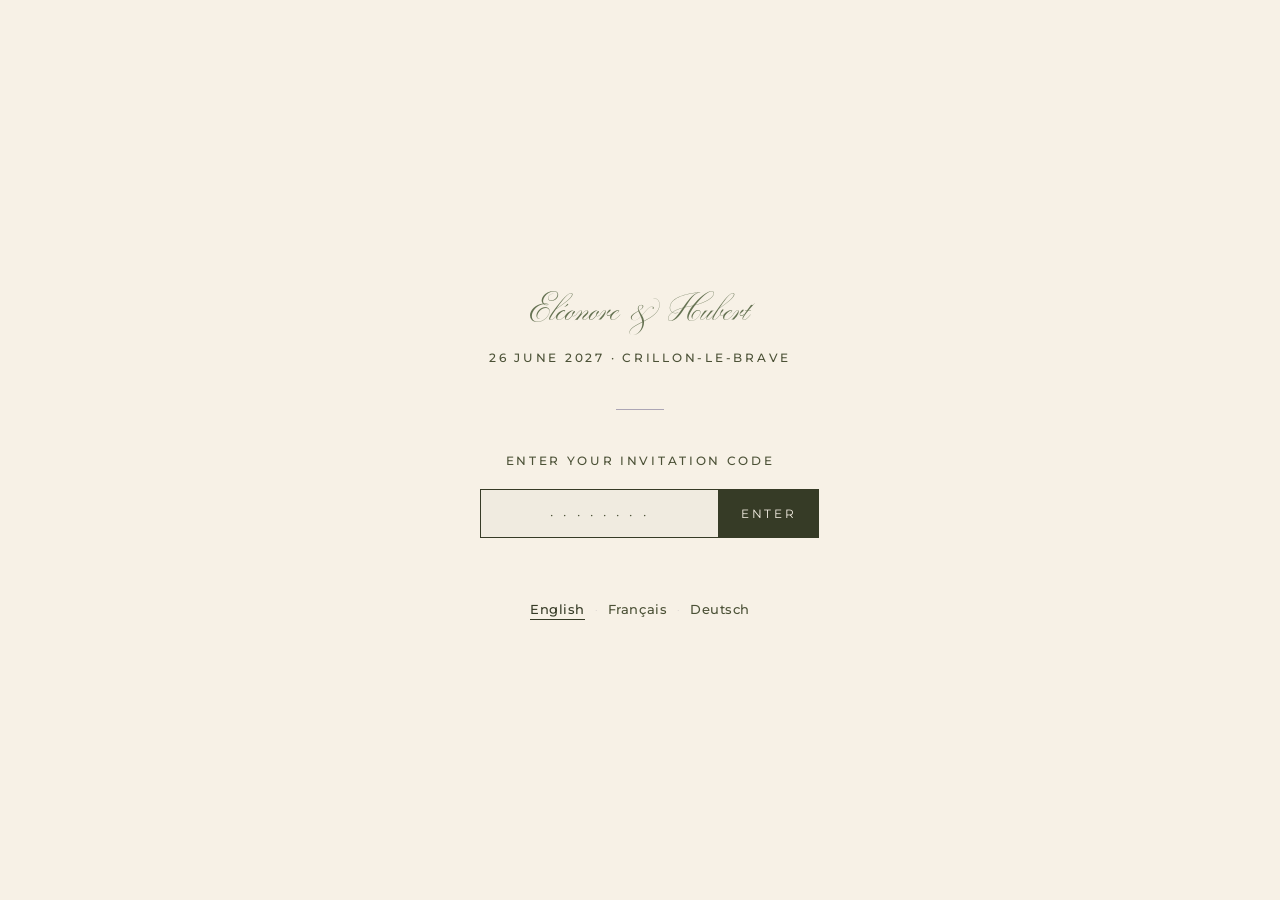
==== index.html @ 5904257f "Add Le Mas Saint-Gens and Maison La Divine to Accommodation Both are group gîtes, filed and filtered" ====
<!DOCTYPE html>
<html lang="en">
<head>
  <meta charset="UTF-8">
  <meta name="viewport" content="width=device-width, initial-scale=1.0">
  <title>Eléonore & Hubert — 26 June 2027</title>
  <meta name="robots" content="noindex, nofollow">
  <link rel="preload" href="fonts/ParfumerieScriptOldStyle_new.41455b9c652.878ed817-62ff-40fe-8103-2536046.woff2" as="font" type="font/woff2" crossorigin>
  <link rel="preconnect" href="https://fonts.googleapis.com">
  <link rel="preconnect" href="https://fonts.gstatic.com" crossorigin>
  <link href="https://fonts.googleapis.com/css2?family=Cormorant+Garamond:ital,wght@0,300;0,400;0,600;1,300;1,400;1,600&family=Montserrat:wght@300;400&display=swap" rel="stylesheet">
  <link rel="stylesheet" href="style.css">
</head>
<body>

<!-- PASSWORD GATE -->
<div id="gate">
  <div class="gate-card">
    <div class="gate-monogram">Eléonore &amp; Hubert</div>
    <p class="gate-date" data-i18n="gate_date">26 June 2027 · Crillon-le-Brave</p>
    <div class="gate-divider"></div>
    <label class="gate-label" data-i18n="gate_label">Enter your invitation code</label>
    <div class="gate-input-row">
      <input type="password" id="password-input" placeholder="· · · · · · · ·" autocomplete="off">
      <button id="password-submit" data-i18n="gate_submit">Enter</button>
    </div>
    <p id="gate-error" class="gate-error" data-i18n="gate_error">Incorrect code. Please try again.</p>
    <div class="gate-lang">
      <button class="lang-btn" data-lang="en">English</button>
      <span class="lang-sep">·</span>
      <button class="lang-btn" data-lang="fr">Français</button>
      <span class="lang-sep">·</span>
      <button class="lang-btn" data-lang="de">Deutsch</button>
    </div>
  </div>
</div>

<!-- MAIN SITE -->
<div id="site">

  <!-- NAVIGATION -->
  <nav id="navbar">
    <div class="nav-inner">
      <div class="nav-logo">É &amp; H</div>
      <div class="nav-links">
        <a href="#welcome" class="nav-link" data-i18n="nav_welcome">Welcome</a>
        <a href="#programme" class="nav-link" data-i18n="nav_programme">Programme</a>
        <a href="#map" class="nav-link" data-i18n="nav_map">Map</a>
        <a href="#accommodation" class="nav-link" data-i18n="nav_accommodation">Accommodation</a>
        <a href="#activities" class="nav-link" data-i18n="nav_activities">Activities</a>
        <a href="#dresscode" class="nav-link" data-i18n="nav_dresscode">Dress Code</a>
      </div>
      <div class="nav-right">
        <div class="lang-switcher">
          <button class="lang-btn" data-lang="en">English</button>
          <span class="lang-sep">·</span>
          <button class="lang-btn" data-lang="fr">Français</button>
          <span class="lang-sep">·</span>
          <button class="lang-btn" data-lang="de">Deutsch</button>
        </div>
        <button class="lang-icon-btn" id="lang-icon-btn" aria-label="Change language" data-i18n-aria="lang_icon_label">
          <svg viewBox="0 0 24 24" fill="none" stroke="currentColor" stroke-width="1.3" stroke-linecap="round" stroke-linejoin="round">
            <circle cx="12" cy="12" r="9"/>
            <path d="M3 12h18"/>
            <path d="M12 3c2.6 2.4 4 5.6 4 9s-1.4 6.6-4 9c-2.6-2.4-4-5.6-4-9s1.4-6.6 4-9z"/>
          </svg>
        </button>
        <button class="nav-hamburger" id="hamburger" aria-label="Menu">
          <span></span><span></span><span></span>
        </button>
      </div>
    </div>
    <div class="nav-mobile" id="mobile-menu">
      <a href="#welcome" class="nav-link" data-i18n="nav_welcome">Welcome</a>
      <a href="#programme" class="nav-link" data-i18n="nav_programme">Programme</a>
      <a href="#map" class="nav-link" data-i18n="nav_map">Map</a>
      <a href="#accommodation" class="nav-link" data-i18n="nav_accommodation">Accommodation</a>
      <a href="#activities" class="nav-link" data-i18n="nav_activities">Activities</a>
      <a href="#dresscode" class="nav-link" data-i18n="nav_dresscode">Dress Code</a>
      <div class="mobile-lang">
        <button class="lang-btn" data-lang="en">English</button>
        <span class="lang-sep">·</span>
        <button class="lang-btn" data-lang="fr">Français</button>
        <span class="lang-sep">·</span>
        <button class="lang-btn" data-lang="de">Deutsch</button>
      </div>
    </div>
  </nav>

  <!-- WELCOME -->
  <section id="welcome" class="section-welcome">
    <!-- The hero owns the first viewport on its own; the playlist card sits
         below it rather than inside the centred block, which would drag the
         portrait upward as the card grows. -->
    <div class="welcome-hero">
    <div class="welcome-inner">
      <div class="welcome-portrait">
        <img src="images/hero-centerpiece.jpg" alt="Eléonore and Hubert at sunset">
      </div>
      <h1 class="welcome-names">Eléonore &amp; Hubert</h1>
      <div class="welcome-rule"></div>
      <p class="welcome-subtitle">
        <span data-i18n="welcome_subtitle">look forward to celebrating their wedding with you on</span><br>
        <em data-i18n="welcome_date">June 26th, 2027</em>
      </p>
      <p class="welcome-location">
        <span class="loc-dash">—</span>
        <span data-i18n="welcome_location">Crillon-le-Brave, Provence</span>
        <span class="loc-dash">—</span>
      </p>
      <div class="welcome-buttons">
        <button class="btn btn-primary" id="rsvp-btn" data-i18n="btn_rsvp">Receive my invitation</button>
        <button class="btn btn-secondary" id="save-the-date-btn" data-i18n="btn_save">Save the Date</button>
      </div>
      <div id="recognition-banner" class="recognition-banner" style="display:none;">
        <p class="recognition-text" id="recognition-text"></p>
        <div class="recognition-actions">
          <button type="button" id="recognition-action" class="recognition-action"></button>
          <span class="recognition-sep">·</span>
          <button type="button" id="recognition-not-you" class="recognition-clear" data-i18n="recognition_not_you">Not you?</button>
        </div>
      </div>
    </div>
    </div>

    <!-- Playlist suggestions — below the fold, still part of Bienvenue -->
    <div class="songs-card">
      <span class="songs-note-icon" aria-hidden="true">♪</span>
      <h2 class="songs-title" data-i18n="songs_title">Songs to which you'll be dancing all night long!</h2>
      <p class="songs-note" data-i18n="songs_note">One track at a time — we are building the playlist as they come in.</p>
      <form class="songs-form" id="songs-form" autocomplete="off">
        <input type="text" id="songs-input" class="songs-input" maxlength="160"
               data-i18n-placeholder="songs_placeholder" placeholder="Artist — Song title"
               data-i18n-aria="songs_title" aria-label="Songs to which you'll be dancing all night long!">
        <button type="submit" class="songs-submit" id="songs-submit" data-i18n="songs_add">Add</button>
      </form>
      <p class="songs-status" id="songs-status" role="status" aria-live="polite"></p>
      <button type="button" class="songs-view" id="songs-view-btn" data-i18n="songs_view">See the playlist so far</button>
    </div>
  </section>

  <!-- PLAYLIST POPUP -->
  <div class="modal-overlay songs-overlay" id="songs-overlay" aria-hidden="true" role="dialog" aria-modal="true" aria-labelledby="songs-modal-title">
    <div class="modal-card songs-modal">
      <button type="button" class="modal-close" id="songs-close" data-i18n-aria="songs_close" aria-label="Close">&times;</button>
      <h3 class="songs-modal-title" id="songs-modal-title" data-i18n="songs_modal_title">The playlist so far</h3>
      <p class="songs-modal-count" id="songs-modal-count"></p>
      <ul class="songs-list" id="songs-list"></ul>
    </div>
  </div>

  <!-- PROGRAMME -->
  <section id="programme" class="section-content">
    <div class="content-inner">
      <div class="section-header">
        <h2 class="section-title" data-i18n="prog_title">Programme</h2>
        <div class="section-rule"></div>
      </div>

      <div class="programme-day">
        <div class="prog-day-label" data-i18n="prog_friday">Friday, 25 June</div>
        <div class="prog-events">
          <div class="prog-event">
            <div class="prog-time-wrap"><span class="prog-time">19:00 – 22:00</span></div>
            <div class="prog-timeline"><span class="prog-dot"></span></div>
            <div class="prog-details">
              <div class="prog-name" data-i18n="prog_fri_name">Cocktail Evening</div>
              <div class="prog-location">
                <svg class="prog-pin-icon" viewBox="0 0 24 24" fill="none" stroke="currentColor" stroke-width="1.5" stroke-linecap="round" stroke-linejoin="round" aria-hidden="true"><path d="M12 21s-7-6.5-7-11.5A7 7 0 0 1 19 9.5C19 14.5 12 21 12 21Z"/><circle cx="12" cy="9.5" r="2.3"/></svg>
                <span data-i18n="prog_fri_location">Château Pesquié</span>
              </div>
            </div>
          </div>
        </div>
      </div>

      <div class="prog-separator"></div>

      <div class="programme-day">
        <div class="prog-day-label" data-i18n="prog_saturday">Saturday, 26 June</div>
        <div class="prog-events">
          <div class="prog-event">
            <div class="prog-time-wrap"><span class="prog-time">16:30 – 18:00</span></div>
            <div class="prog-timeline"><span class="prog-dot"></span></div>
            <div class="prog-details">
              <div class="prog-name" data-i18n="prog_ceremony_name">Religious Ceremony</div>
              <div class="prog-location">
                <svg class="prog-pin-icon" viewBox="0 0 24 24" fill="none" stroke="currentColor" stroke-width="1.5" stroke-linecap="round" stroke-linejoin="round" aria-hidden="true"><path d="M12 21s-7-6.5-7-11.5A7 7 0 0 1 19 9.5C19 14.5 12 21 12 21Z"/><circle cx="12" cy="9.5" r="2.3"/></svg>
                <span data-i18n="prog_ceremony_location">TBD</span>
              </div>
            </div>
          </div>
          <div class="prog-event">
            <div class="prog-time-wrap"><span class="prog-time" data-i18n="prog_reception_time">From 19:00</span></div>
            <div class="prog-timeline"><span class="prog-dot"></span></div>
            <div class="prog-details">
              <div class="prog-name" data-i18n="prog_reception_name">Reception</div>
              <div class="prog-location">
                <svg class="prog-pin-icon" viewBox="0 0 24 24" fill="none" stroke="currentColor" stroke-width="1.5" stroke-linecap="round" stroke-linejoin="round" aria-hidden="true"><path d="M12 21s-7-6.5-7-11.5A7 7 0 0 1 19 9.5C19 14.5 12 21 12 21Z"/><circle cx="12" cy="9.5" r="2.3"/></svg>
                <span data-i18n="prog_reception_location">Domaine des Pins</span>
              </div>
            </div>
          </div>
        </div>
      </div>
    </div>
  </section>

  <!-- MAP -->
  <section id="map" class="section-content section-alt">
    <div class="content-inner content-narrow">
      <div class="section-header">
        <h2 class="section-title" data-i18n="map_title">Getting There</h2>
        <div class="section-rule"></div>
      </div>

      <div class="venue-block">
        <div class="venue-name">Domaine des Pins</div>
        <div class="venue-address">
          1100 Chemin de Mormoiron par les Mourands<br>
          84410 Crillon-le-Brave<br>
          Provence, France
        </div>
        <a href="https://maps.google.com/?q=Domaine+des+Pins,+1100+Chemin+de+Mormoiron+par+les+Mourands,+84410+Crillon-le-Brave,+France" target="_blank" rel="noopener noreferrer" class="btn btn-outline btn-sm" data-i18n="map_gmaps">Open in Google Maps</a>
      </div>

      <h3 class="travel-subheading" data-i18n="map_abroad_title">Flying In From Abroad</h3>
      <div class="travel-options-grid">
        <div class="travel-option-card">
          <div class="travel-option-icon" aria-hidden="true">
            <svg viewBox="0 0 24 24" fill="none" stroke="currentColor" stroke-width="1.4" stroke-linecap="round" stroke-linejoin="round">
              <rect x="4" y="5" width="16" height="11" rx="3"/>
              <rect x="7" y="8" width="3.5" height="3.5" rx="0.5"/>
              <rect x="13.5" y="8" width="3.5" height="3.5" rx="0.5"/>
              <line x1="4" y1="16" x2="20" y2="16"/>
              <circle cx="8" cy="19" r="1.6"/>
              <circle cx="16" cy="19" r="1.6"/>
            </svg>
          </div>
          <h4 class="travel-option-label" data-i18n="map_option1_label">Option 1</h4>
          <ol class="travel-steps">
            <li data-i18n="map_option1_step1">Land in Paris at Charles de Gaulle Airport (CDG).</li>
            <li data-i18n="map_option1_step2">Take a direct TGV train from the airport to Avignon TGV.</li>
            <li data-i18n="map_option1_step3">Book a car at Avignon TGV (Sixt, Avis, Europcar — plenty of choice). It's the best way to explore the region.</li>
            <li data-i18n="map_option1_step4">Crillon-le-Brave is a 40-minute drive from Avignon TGV.</li>
          </ol>
          <div class="travel-warning">
            <span class="travel-warning-icon" aria-hidden="true">
              <svg viewBox="0 0 24 24" fill="none" stroke="currentColor" stroke-width="1.4" stroke-linecap="round" stroke-linejoin="round">
                <circle cx="12" cy="12" r="9"/>
                <line x1="12" y1="7.5" x2="12" y2="13"/>
                <circle cx="12" cy="16.2" r="0.9" fill="currentColor" stroke="none"/>
              </svg>
            </span>
            <p data-i18n="map_avignon_warning">Important: choose AVIGNON TGV — not Avignon Centre. Avignon Centre is a hassle to reach and difficult to navigate by car.</p>
          </div>
        </div>
        <div class="travel-option-card">
          <div class="travel-option-icon" aria-hidden="true">
            <svg viewBox="0 0 24 24" fill="none" stroke="currentColor" stroke-width="1.3" stroke-linecap="round" stroke-linejoin="round">
              <path d="M2.5 12.5 L11 12.5 L14.5 5.5 L16.5 5.5 L14.8 12.5 L18.5 12.5 L20.5 9.5 L22 9.5 L21 13.5 L22 17.5 L20.5 17.5 L18.5 14.5 L14.8 14.5 L16.5 21.5 L14.5 21.5 L11 14.5 L2.5 14.5 Z"/>
            </svg>
          </div>
          <h4 class="travel-option-label" data-i18n="map_option2_label">Option 2</h4>
          <ol class="travel-steps">
            <li data-i18n="map_option2_step1">Land in Marseille at Marseille Provence Airport (MRS).</li>
            <li data-i18n="map_option2_step2">Book a car at the airport. Crillon-le-Brave is a 1h20 drive away.</li>
          </ol>
        </div>
      </div>

      <div class="travel-note-card">
        <div class="travel-option-icon" aria-hidden="true">
          <svg viewBox="0 0 24 24" fill="none" stroke="currentColor" stroke-width="1.4" stroke-linecap="round" stroke-linejoin="round">
            <rect x="4" y="5" width="16" height="11" rx="3"/>
            <rect x="7" y="8" width="3.5" height="3.5" rx="0.5"/>
            <rect x="13.5" y="8" width="3.5" height="3.5" rx="0.5"/>
            <line x1="4" y1="16" x2="20" y2="16"/>
            <circle cx="8" cy="19" r="1.6"/>
            <circle cx="16" cy="19" r="1.6"/>
          </svg>
        </div>
        <div>
          <h3 class="travel-subheading travel-subheading-inline" data-i18n="map_paris_title">Arriving from Paris</h3>
          <p class="travel-paris-note" data-i18n="map_paris_note">We don't recommend driving all the way — it takes 6–8 hours, and with the long weekend traffic, it can take even longer. Instead, take the train from Gare de Lyon to Avignon TGV (2h40), then book a car for your time in the area.</p>
        </div>
      </div>

      <div class="map-embed">
        <iframe
          title="Crillon-le-Brave, Provence"
          src="https://www.openstreetmap.org/export/embed.html?bbox=5.0467%2C44.0445%2C5.1667%2C44.1145&amp;layer=mapnik&amp;marker=44.0745%2C5.1067"
          width="100%"
          height="380"
          loading="lazy"
          style="border:0;">
        </iframe>
      </div>
    </div>
  </section>

  <!-- ACCOMMODATION -->
  <section id="accommodation" class="section-content">
    <div class="content-inner">
      <div class="section-header">
        <h2 class="section-title" data-i18n="accom_title">Accommodation</h2>
        <div class="section-rule"></div>
        <p class="section-intro" data-i18n="accom_intro">A curated selection of places to stay near the venue, for every preference and budget.</p>
      </div>

      <div class="accom-search">
        <h3 class="accom-search-title" data-i18n="accom_search_title">Search &amp; Book Directly</h3>
        <p class="accom-search-intro" data-i18n="accom_search_intro">The fastest way to find a place to stay is to search directly on:</p>
        <div class="accom-search-links">
          <a href="https://www.airbnb.com" target="_blank" rel="noopener noreferrer" class="btn btn-outline btn-sm">Airbnb</a>
          <a href="https://www.booking.com" target="_blank" rel="noopener noreferrer" class="btn btn-outline btn-sm">Booking.com</a>
          <a href="https://www.abritel.fr" target="_blank" rel="noopener noreferrer" class="btn btn-outline btn-sm">Abritel</a>
        </div>
        <p class="accom-search-note" data-i18n="accom_search_note">There are plenty of accommodation options nearby, but we recommend booking early — availability fills up fast at this time of year. The closest villages are Crillon-le-Brave and Bédoin, with Caromb, Mormoiron and Mazan a short drive further for more options. Most rentals here are booked by the week in summer, and many gîtes charge extra for linen — worth checking before you book.</p>
      </div>

      <p class="accom-suggestions-intro" data-i18n="accom_suggestions_intro">A few of our own suggestions to get you started:</p>

      <div class="accom-filters">
        <div class="filter-row">
          <span class="filter-label" data-i18n="filter_type">Type</span>
          <button class="filter-pill active" data-filter-group="type" data-filter-value="all" data-i18n="filter_all">All</button>
          <button class="filter-pill" data-filter-group="type" data-filter-value="hotel" data-i18n="filter_hotel">Hotel</button>
          <button class="filter-pill" data-filter-group="type" data-filter-value="home" data-i18n="filter_home">Entire Home</button>
          <button class="filter-pill" data-filter-group="type" data-filter-value="gite" data-i18n="filter_gite">Gîte</button>
        </div>
        <div class="filter-row">
          <span class="filter-label" data-i18n="filter_budget">Budget</span>
          <button class="filter-pill active" data-filter-group="budget" data-filter-value="all" data-i18n="filter_all">All</button>
          <button class="filter-pill" data-filter-group="budget" data-filter-value="luxury" data-i18n="filter_luxury">Luxury</button>
          <button class="filter-pill" data-filter-group="budget" data-filter-value="comfort" data-i18n="filter_comfort">Comfort</button>
          <button class="filter-pill" data-filter-group="budget" data-filter-value="simple" data-i18n="filter_simple">Simple</button>
        </div>
        <div class="filter-row">
          <span class="filter-label" data-i18n="filter_guests">Guests</span>
          <button class="filter-pill active" data-filter-group="capacity" data-filter-value="all" data-i18n="filter_all">All</button>
          <button class="filter-pill" data-filter-group="capacity" data-filter-value="2">2+</button>
          <button class="filter-pill" data-filter-group="capacity" data-filter-value="4">4+</button>
          <button class="filter-pill" data-filter-group="capacity" data-filter-value="6">6+</button>
          <button class="filter-pill" data-filter-group="capacity" data-filter-value="8">8+</button>
        </div>
      </div>

      <div class="hotel-grid">

        <!-- Premium Hotels -->
        <div class="hotel-card" data-type="hotel" data-budget="luxury" data-capacity="2">
          <div class="hotel-tier" data-i18n="tier_prem_hotel">Premium Hotel</div>
          <h3 class="hotel-name">Hôtel Crillon-le-Brave</h3>
          <div class="hotel-meta"><span data-i18n="accom_distance">Distance</span>: <em data-i18n="accom_onsite">On site</em></div>
          <div class="hotel-price">€€€€</div>
          <p class="hotel-note" data-i18n="note_crillon">Ultra high-end Relais &amp; Châteaux at the heart of the village. Walking distance to the ceremony.</p>
          <a href="https://www.crillonlebrave.com/" class="hotel-link" target="_blank" rel="noopener noreferrer" data-i18n="accom_book">Book now →</a>
        </div>

        <div class="hotel-card" data-type="hotel" data-budget="luxury" data-capacity="2">
          <div class="hotel-tier" data-i18n="tier_prem_hotel">Premium Hotel</div>
          <h3 class="hotel-name">La Maison de Crillon</h3>
          <div class="hotel-meta"><span data-i18n="accom_distance">Distance</span>: 0–2 min</div>
          <div class="hotel-price">€€€€</div>
          <p class="hotel-note" data-i18n="note_maison_crillon">Adults only. Boutique hotel, very refined. No children.</p>
          <a href="https://lamaisondecrillon.com/en/" class="hotel-link" target="_blank" rel="noopener noreferrer" data-i18n="accom_book">Book now →</a>
        </div>

        <div class="hotel-card" data-type="hotel" data-budget="luxury" data-capacity="2">
          <div class="hotel-tier" data-i18n="tier_prem_hotel">Premium Hotel</div>
          <h3 class="hotel-name">Château de Mazan</h3>
          <div class="hotel-meta"><span data-i18n="accom_distance">Distance</span>: 10 min</div>
          <div class="hotel-price">€€€</div>
          <p class="hotel-note" data-i18n="note_chateau_mazan">Large château hotel. Easiest logistics for guests travelling in bigger groups.</p>
          <a href="https://www.chateaudemazan.com/en/" class="hotel-link" target="_blank" rel="noopener noreferrer" data-i18n="accom_book">Book now →</a>
        </div>

        <!-- Entire Homes -->
        <div class="hotel-card" data-type="home" data-budget="comfort" data-capacity="10">
          <div class="hotel-tier" data-i18n="tier_entire_home">Entire Home</div>
          <h3 class="hotel-name">Maison Bécaras</h3>
          <div class="hotel-capacity">10–16 <span data-i18n="accom_guests">guests</span></div>
          <div class="hotel-meta"><span data-i18n="accom_distance">Distance</span>: 7 min</div>
          <div class="hotel-price">€€€</div>
          <p class="hotel-note" data-i18n="note_becaras">Beautiful views. Can combine main house with B&amp;B rooms. Ideal for groups.</p>
          <a href="https://maisondebecaras.com/" class="hotel-link" target="_blank" rel="noopener noreferrer" data-i18n="accom_book">Book now →</a>
        </div>

        <div class="hotel-card" data-type="home" data-budget="comfort" data-capacity="6">
          <div class="hotel-tier" data-i18n="tier_entire_home">Entire Home</div>
          <h3 class="hotel-name">Villa Armajeva</h3>
          <div class="hotel-capacity">6 <span data-i18n="accom_guests">guests</span></div>
          <div class="hotel-meta"><span data-i18n="accom_distance">Distance</span>: 3–5 min</div>
          <div class="hotel-price">€€€</div>
          <p class="hotel-note" data-i18n="note_armajeva">Modern villa, quiet setting. Great for a small group.</p>
          <a href="https://www.villaarmajeva.be/fr" class="hotel-link" target="_blank" rel="noopener noreferrer" data-i18n="accom_book">Book now →</a>
        </div>

        <div class="hotel-card" data-type="home" data-budget="comfort" data-capacity="8">
          <div class="hotel-tier" data-i18n="tier_entire_home">Entire Home</div>
          <h3 class="hotel-name">À l'aube du Ventoux</h3>
          <div class="hotel-capacity">8 <span data-i18n="accom_guests">guests</span></div>
          <div class="hotel-meta"><span data-i18n="accom_distance">Distance</span>: 3–5 min</div>
          <div class="hotel-price">€€€</div>
          <p class="hotel-note" data-i18n="note_aube_ventoux">Spacious with pool. Classic Provence feel.</p>
          <a href="http://www.aube-du-ventoux.be/welkom/welkom_eng.html" class="hotel-link" target="_blank" rel="noopener noreferrer" data-i18n="accom_book">Book now →</a>
        </div>

        <!-- Group Gîtes -->
        <div class="hotel-card" data-type="gite" data-budget="comfort" data-capacity="12">
          <div class="hotel-tier" data-i18n="tier_group_gite">Group Gîte</div>
          <h3 class="hotel-name">Gîtes Gautier</h3>
          <div class="hotel-capacity">12 <span data-i18n="accom_guests">guests</span></div>
          <div class="hotel-meta"><span data-i18n="accom_distance">Distance</span>: 5 min</div>
          <div class="hotel-price">€€</div>
          <p class="hotel-note" data-i18n="note_gautier">Multiple units, good for splitting between families or friend groups.</p>
          <a href="https://www.gitesventoux.fr/" class="hotel-link" target="_blank" rel="noopener noreferrer" data-i18n="accom_book">Book now →</a>
        </div>

        <div class="hotel-card" data-type="gite" data-budget="comfort" data-capacity="45">
          <div class="hotel-tier" data-i18n="tier_group_gite">Group Gîte</div>
          <h3 class="hotel-name">Le Mas Saint-Gens</h3>
          <div class="hotel-capacity"><span data-i18n="accom_up_to">up to</span> 45 <span data-i18n="accom_guests">guests</span></div>
          <div class="hotel-meta"><span data-i18n="accom_distance">Distance</span>: 20 min</div>
          <div class="hotel-price">€€</div>
          <p class="hotel-note" data-i18n="note_mas_stgens">A 17th-century mas outside Carpentras: three houses and three apartments, 17 bedrooms in all. The largest option on this list.</p>
          <a href="https://www.massaintgens.com/" class="hotel-link" target="_blank" rel="noopener noreferrer" data-i18n="accom_book">Book now →</a>
        </div>

        <div class="hotel-card" data-type="gite" data-budget="comfort" data-capacity="19">
          <div class="hotel-tier" data-i18n="tier_group_gite">Group Gîte</div>
          <h3 class="hotel-name">Maison La Divine</h3>
          <div class="hotel-capacity">19 <span data-i18n="accom_guests">guests</span></div>
          <div class="hotel-meta"><span data-i18n="accom_distance">Distance</span>: 25 min</div>
          <div class="hotel-price">€€</div>
          <p class="hotel-note" data-i18n="note_maison_divine">A bastide in the village of Villes-sur-Auzon, at the foot of the Ventoux. Eight bedrooms, a mosaic pool and a Mediterranean garden.</p>
          <a href="https://www.maisonladivine.com/en" class="hotel-link" target="_blank" rel="noopener noreferrer" data-i18n="accom_book">Book now →</a>
        </div>

        <div class="hotel-card" data-type="gite" data-budget="comfort" data-capacity="32">
          <div class="hotel-tier" data-i18n="tier_group_gite">Group Gîte</div>
          <h3 class="hotel-name">Moulin d'Antelon</h3>
          <div class="hotel-capacity"><span data-i18n="accom_up_to">up to</span> 32 <span data-i18n="accom_guests">guests</span></div>
          <div class="hotel-meta"><span data-i18n="accom_distance">Distance</span>: 5–7 min</div>
          <div class="hotel-price">€€</div>
          <p class="hotel-note" data-i18n="note_moulin">Very large capacity. Ideal for big groups who want to stay together.</p>
          <a href="http://www.moulin-dantelon.com/" class="hotel-link" target="_blank" rel="noopener noreferrer" data-i18n="accom_book">Book now →</a>
        </div>

        <div class="hotel-card" data-type="gite" data-budget="comfort" data-capacity="15">
          <div class="hotel-tier" data-i18n="tier_group_gite">Group Gîte</div>
          <h3 class="hotel-name">Chez Nico</h3>
          <div class="hotel-capacity">15 <span data-i18n="accom_guests">guests</span></div>
          <div class="hotel-meta"><span data-i18n="accom_distance">Distance</span>: 7 min</div>
          <div class="hotel-price">€€</div>
          <p class="hotel-note" data-i18n="note_chez_nico">Central Bédoin. Apartments grouped together, easy to coordinate.</p>
          <a href="https://www.cheznico-ventoux.fr/" class="hotel-link" target="_blank" rel="noopener noreferrer" data-i18n="accom_book">Book now →</a>
        </div>

        <div class="hotel-card" data-type="gite" data-budget="comfort" data-capacity="10">
          <div class="hotel-tier" data-i18n="tier_group_gite">Group Gîte</div>
          <h3 class="hotel-name">Domaine des Pierres</h3>
          <div class="hotel-capacity">10–20 <span data-i18n="accom_guests">guests</span></div>
          <div class="hotel-meta"><span data-i18n="accom_distance">Distance</span>: 7 min</div>
          <div class="hotel-price">€€</div>
          <p class="hotel-note" data-i18n="note_dom_pierres">Flexible capacity with pool. Good host, easy to coordinate.</p>
          <a href="https://domainedespierres.fr/" class="hotel-link" target="_blank" rel="noopener noreferrer" data-i18n="accom_book">Book now →</a>
        </div>

        <!-- Small Stays -->
        <div class="hotel-card" data-type="home" data-budget="simple" data-capacity="11">
          <div class="hotel-tier" data-i18n="tier_small_stay">Small Stay</div>
          <h3 class="hotel-name">Le Mas Saint-Jacques</h3>
          <div class="hotel-capacity">11 <span data-i18n="accom_guests">guests</span></div>
          <div class="hotel-meta"><span data-i18n="accom_distance">Distance</span>: 0–2 min</div>
          <div class="hotel-price">€€</div>
          <p class="hotel-note" data-i18n="note_mas_stjacques">Closest option to the venue. Very convenient for the wedding weekend.</p>
          <a href="https://www.le-mas-saint-jacques.fr/en" class="hotel-link" target="_blank" rel="noopener noreferrer" data-i18n="accom_book">Book now →</a>
        </div>

        <div class="hotel-card" data-type="home" data-budget="simple" data-capacity="4">
          <div class="hotel-tier" data-i18n="tier_small_stay">Small Stay</div>
          <h3 class="hotel-name">Le Jas du Ventoux</h3>
          <div class="hotel-capacity">4 <span data-i18n="accom_guests">guests</span></div>
          <div class="hotel-meta"><span data-i18n="accom_distance">Distance</span>: 0–2 min</div>
          <div class="hotel-price">€€</div>
          <p class="hotel-note" data-i18n="note_jas_ventoux">Charming and simple. Very close to the venue.</p>
          <a href="https://www.lejasduventoux.fr/" class="hotel-link" target="_blank" rel="noopener noreferrer" data-i18n="accom_book">Book now →</a>
        </div>

        <div class="hotel-card" data-type="home" data-budget="simple" data-capacity="2">
          <div class="hotel-tier" data-i18n="tier_small_stay">Small Stay</div>
          <h3 class="hotel-name">Le Brin de Bois</h3>
          <div class="hotel-capacity">2 <span data-i18n="accom_guests">guests</span></div>
          <div class="hotel-meta"><span data-i18n="accom_distance">Distance</span>: 3–5 min</div>
          <div class="hotel-price">€</div>
          <p class="hotel-note" data-i18n="note_brin_bois">Small and budget-friendly. Quiet setting.</p>
          <a href="https://www.lebrindebois.fr/" class="hotel-link" target="_blank" rel="noopener noreferrer" data-i18n="accom_book">Book now →</a>
        </div>

        <div class="hotel-card" data-type="home" data-budget="simple" data-capacity="8">
          <div class="hotel-tier" data-i18n="tier_small_stay">Small Stay</div>
          <h3 class="hotel-name">La Sidoine</h3>
          <div class="hotel-capacity">8 <span data-i18n="accom_guests">guests</span></div>
          <div class="hotel-meta"><span data-i18n="accom_distance">Distance</span>: 5 min</div>
          <div class="hotel-price">€€</div>
          <p class="hotel-note" data-i18n="note_sidoine">Nature setting with split units. Calm and peaceful.</p>
          <a href="https://la-sidoine.fr/" class="hotel-link" target="_blank" rel="noopener noreferrer" data-i18n="accom_book">Book now →</a>
        </div>

        <div class="hotel-card" data-type="home" data-budget="simple" data-capacity="13">
          <div class="hotel-tier" data-i18n="tier_small_stay">Small Stay</div>
          <h3 class="hotel-name">Le Clos Marceau</h3>
          <div class="hotel-capacity">13 <span data-i18n="accom_guests">guests</span></div>
          <div class="hotel-meta"><span data-i18n="accom_distance">Distance</span>: 7 min</div>
          <div class="hotel-price">€€</div>
          <p class="hotel-note" data-i18n="note_clos_marceau">Well-rated B&amp;B. A solid fallback with good reviews.</p>
          <a href="https://www.leclosmarceau.fr/" class="hotel-link" target="_blank" rel="noopener noreferrer" data-i18n="accom_book">Book now →</a>
        </div>

      </div>
      <p class="filter-empty" data-i18n="filter_no_results" style="display:none">No accommodation matches your filters.</p>

    </div>
  </section>

  <!-- ACTIVITIES -->
  <section id="activities" class="section-content section-alt">
    <div class="content-inner">
      <div class="section-header">
        <h2 class="section-title" data-i18n="activities_title">Activities</h2>
        <div class="section-rule"></div>
        <p class="section-intro" data-i18n="activities_intro">A few of our favourite ways to make the most of Provence, whether you arrive early or stay on after the celebrations.</p>
      </div>

      <div class="accom-filters activities-filters">
        <div class="filter-row">
          <span class="filter-label" data-i18n="filter_type">Type</span>
          <button class="filter-pill active" data-filter-group="type" data-filter-value="all" data-i18n="filter_all">All</button>
          <button class="filter-pill" data-filter-group="type" data-filter-value="nature" data-i18n="filter_nature">Nature</button>
          <button class="filter-pill" data-filter-group="type" data-filter-value="heritage" data-i18n="filter_heritage">Heritage</button>
          <button class="filter-pill" data-filter-group="type" data-filter-value="wine" data-i18n="filter_wine">Wine</button>
        </div>
        <div class="filter-row">
          <span class="filter-label" data-i18n="filter_crowd">Crowd</span>
          <button class="filter-pill active" data-filter-group="crowd" data-filter-value="all" data-i18n="filter_all">All</button>
          <button class="filter-pill" data-filter-group="crowd" data-filter-value="quiet" data-i18n="crowd_quiet">Quiet</button>
          <button class="filter-pill" data-filter-group="crowd" data-filter-value="popular" data-i18n="crowd_popular">Popular</button>
        </div>
        <div class="filter-row">
          <span class="filter-label" data-i18n="filter_audience">For</span>
          <button class="filter-pill active" data-filter-group="audience" data-filter-value="all" data-i18n="filter_all">All</button>
          <button class="filter-pill" data-filter-group="audience" data-filter-value="everyone" data-i18n="audience_everyone">Everyone</button>
          <button class="filter-pill" data-filter-group="audience" data-filter-value="young" data-i18n="audience_young">Adventurous</button>
        </div>
      </div>

      <div class="activities-cat">
        <div class="activities-cat-header">
          <span class="activities-cat-icon" aria-hidden="true">
            <svg viewBox="0 0 32 32" fill="none" stroke="currentColor" stroke-width="1.4" stroke-linecap="round" stroke-linejoin="round"><polyline points="2,24 10,9 14,15 19,6 30,24"/></svg>
          </span>
          <span class="activities-cat-label" data-i18n="activities_cat_nature">Walks &amp; Bike</span>
        </div>
        <div class="activities-grid">
          <div class="activity-card" data-type="nature" data-crowd="popular" data-audience="everyone">
            <div class="activity-name" data-i18n="act_ventoux_name">Mont Ventoux</div>
            <div class="activity-meta">
              <span class="activity-distance" data-i18n="act_ventoux_distance">~30 min drive</span>
              <span class="activity-crowd" data-i18n="crowd_popular">Popular</span>
            </div>
            <p class="activity-desc" data-i18n="act_ventoux_desc">The mythic "Giant of Provence" — drive or cycle to the summit for panoramic views across the Vaucluse.</p>
          </div>
          <div class="activity-card" data-type="nature" data-crowd="quiet" data-audience="young">
            <div class="activity-name" data-i18n="act_abeilles_name">Col des Abeilles</div>
            <div class="activity-meta">
              <span class="activity-distance" data-i18n="act_abeilles_distance">~35 min drive</span>
              <span class="activity-crowd" data-i18n="crowd_quiet">Quiet</span>
              <span class="activity-audience" data-i18n="audience_young">Adventurous</span>
            </div>
            <p class="activity-desc" data-i18n="act_abeilles_desc">A quieter mountain pass through beekeeping country, popular with cyclists for its views over the Ventoux ridge.</p>
          </div>
          <div class="activity-card" data-type="nature" data-crowd="popular" data-audience="young">
            <div class="activity-name" data-i18n="act_accrobranche_name">Ventoux Aventure (Zip-lining)</div>
            <div class="activity-meta">
              <span class="activity-distance" data-i18n="act_accrobranche_distance">~15 min drive</span>
              <span class="activity-crowd" data-i18n="crowd_popular">Popular</span>
              <span class="activity-audience" data-i18n="audience_young">Adventurous</span>
            </div>
            <p class="activity-desc" data-i18n="act_accrobranche_desc">Treetop courses and zip lines through the pine forest — fun for the whole family.</p>
          </div>
          <div class="activity-card" data-type="nature" data-crowd="quiet" data-audience="everyone">
            <div class="activity-name" data-i18n="act_dentelles_name">Dentelles de Montmirail</div>
            <div class="activity-meta">
              <span class="activity-distance" data-i18n="act_dentelles_distance">~30 min drive</span>
              <span class="activity-crowd" data-i18n="crowd_quiet">Quiet</span>
            </div>
            <p class="activity-desc" data-i18n="act_dentelles_desc">Jagged limestone ridges with walking trails and sweeping views over the vineyards below.</p>
          </div>
        </div>
      </div>

      <div class="activities-cat">
        <div class="activities-cat-header">
          <span class="activities-cat-icon" aria-hidden="true">
            <svg viewBox="0 0 32 32" fill="none" stroke="currentColor" stroke-width="1.4" stroke-linecap="round" stroke-linejoin="round"><path d="M6,27 L6,12 M26,27 L26,12 M4,12 L16,4 L28,12 M3,27 L29,27"/></svg>
          </span>
          <span class="activities-cat-label" data-i18n="activities_cat_heritage">Visits &amp; Villages</span>
        </div>
        <div class="activities-grid">
          <div class="activity-card" data-type="heritage" data-crowd="quiet" data-audience="everyone">
            <div class="activity-name" data-i18n="act_barroux_name">Château du Barroux</div>
            <div class="activity-meta">
              <span class="activity-distance" data-i18n="act_barroux_distance">~5 min drive</span>
              <span class="activity-crowd" data-i18n="crowd_quiet">Quiet</span>
            </div>
            <p class="activity-desc" data-i18n="act_barroux_desc">A restored medieval fortress overlooking the plain, a short drive from Crillon-le-Brave.</p>
          </div>
          <div class="activity-card" data-type="heritage" data-crowd="popular" data-audience="everyone">
            <div class="activity-name" data-i18n="act_senanque_name">Abbaye de Sénanque</div>
            <div class="activity-meta">
              <span class="activity-distance" data-i18n="act_senanque_distance">~45 min drive</span>
              <span class="activity-crowd" data-i18n="crowd_popular">Popular</span>
            </div>
            <p class="activity-desc" data-i18n="act_senanque_desc">The iconic Cistercian abbey set among lavender fields near Gordes.</p>
          </div>
          <div class="activity-card" data-type="heritage" data-crowd="popular" data-audience="everyone">
            <div class="activity-name" data-i18n="act_orange_name">Théâtre Antique d'Orange</div>
            <div class="activity-meta">
              <span class="activity-distance" data-i18n="act_orange_distance">~35 min drive</span>
              <span class="activity-crowd" data-i18n="crowd_popular">Popular</span>
            </div>
            <p class="activity-desc" data-i18n="act_orange_desc">A remarkably preserved Roman theatre and UNESCO World Heritage site.</p>
          </div>
          <div class="activity-card" data-type="heritage" data-crowd="popular" data-audience="everyone">
            <div class="activity-name" data-i18n="act_arles_name">Arles</div>
            <div class="activity-meta">
              <span class="activity-distance" data-i18n="act_arles_distance">~1h15 drive</span>
              <span class="activity-crowd" data-i18n="crowd_popular">Popular</span>
            </div>
            <p class="activity-desc" data-i18n="act_arles_desc">Roman arena and amphitheatre, in the town that inspired Van Gogh.</p>
          </div>
          <div class="activity-card" data-type="heritage" data-crowd="popular" data-audience="everyone">
            <div class="activity-name" data-i18n="act_gordes_name">Gordes</div>
            <div class="activity-meta">
              <span class="activity-distance" data-i18n="act_gordes_distance">~35 min drive</span>
              <span class="activity-crowd" data-i18n="crowd_popular">Popular</span>
            </div>
            <p class="activity-desc" data-i18n="act_gordes_desc">One of France's most beautiful perched villages, all honey-stone and hilltop views.</p>
          </div>
          <div class="activity-card" data-type="heritage" data-crowd="popular" data-audience="everyone">
            <div class="activity-name" data-i18n="act_roussillon_name">Roussillon &amp; the Sentier des Ocres</div>
            <div class="activity-meta">
              <span class="activity-distance" data-i18n="act_roussillon_distance">~45 min drive</span>
              <span class="activity-crowd" data-i18n="crowd_popular">Popular</span>
            </div>
            <p class="activity-desc" data-i18n="act_roussillon_desc">A walking trail through vivid red-and-ochre cliffs.</p>
          </div>
          <div class="activity-card" data-type="heritage" data-crowd="popular" data-audience="everyone">
            <div class="activity-name" data-i18n="act_fontaine_name">Fontaine-de-Vaucluse</div>
            <div class="activity-meta">
              <span class="activity-distance" data-i18n="act_fontaine_distance">~40 min drive</span>
              <span class="activity-crowd" data-i18n="crowd_popular">Popular</span>
            </div>
            <p class="activity-desc" data-i18n="act_fontaine_desc">The spring source of the Sorgue river, with a shaded riverside village.</p>
          </div>
          <div class="activity-card" data-type="heritage" data-crowd="quiet" data-audience="everyone">
            <div class="activity-name" data-i18n="act_vaison_name">Vaison-la-Romaine</div>
            <div class="activity-meta">
              <span class="activity-distance" data-i18n="act_vaison_distance">~30 min drive</span>
              <span class="activity-crowd" data-i18n="crowd_quiet">Quiet</span>
            </div>
            <p class="activity-desc" data-i18n="act_vaison_desc">Well-preserved Roman ruins and a lively Tuesday market.</p>
          </div>
        </div>
      </div>

      <div class="activities-cat">
        <div class="activities-cat-header">
          <span class="activities-cat-icon" aria-hidden="true">
            <svg viewBox="0 0 32 32" fill="none" stroke="currentColor" stroke-width="1.4" stroke-linecap="round" stroke-linejoin="round"><path d="M10,4 L22,4 L16,16 Z M16,16 L16,26 M9,28 L23,28"/></svg>
          </span>
          <span class="activities-cat-label" data-i18n="activities_cat_wine">Wineries</span>
        </div>
        <div class="activities-grid">
          <div class="activity-card" data-type="wine" data-crowd="quiet" data-audience="everyone">
            <div class="activity-name" data-i18n="act_pesquie_name">Château Pesquié</div>
            <div class="activity-meta">
              <span class="activity-distance" data-i18n="act_pesquie_distance">~10 min drive</span>
              <span class="activity-crowd" data-i18n="crowd_quiet">Quiet</span>
            </div>
            <p class="activity-desc" data-i18n="act_pesquie_desc">A family-run estate in the Ventoux appellation, known for elegant reds.</p>
          </div>
          <div class="activity-card" data-type="wine" data-crowd="popular" data-audience="everyone">
            <div class="activity-name" data-i18n="act_chateauneuf_name">Châteauneuf-du-Pape</div>
            <div class="activity-meta">
              <span class="activity-distance" data-i18n="act_chateauneuf_distance">~40 min drive</span>
              <span class="activity-crowd" data-i18n="crowd_popular">Popular</span>
            </div>
            <p class="activity-desc" data-i18n="act_chateauneuf_desc">The Rhône Valley's most famous appellation, with cellar tastings throughout the village.</p>
          </div>
          <div class="activity-card" data-type="wine" data-crowd="quiet" data-audience="everyone">
            <div class="activity-name" data-i18n="act_beaumes_name">Beaumes-de-Venise</div>
            <div class="activity-meta">
              <span class="activity-distance" data-i18n="act_beaumes_distance">~20 min drive</span>
              <span class="activity-crowd" data-i18n="crowd_quiet">Quiet</span>
            </div>
            <p class="activity-desc" data-i18n="act_beaumes_desc">Home of the region's celebrated sweet muscat wine.</p>
          </div>
          <div class="activity-card" data-type="wine" data-crowd="quiet" data-audience="everyone">
            <div class="activity-name" data-i18n="act_gigondas_name">Gigondas</div>
            <div class="activity-meta">
              <span class="activity-distance" data-i18n="act_gigondas_distance">~25 min drive</span>
              <span class="activity-crowd" data-i18n="crowd_quiet">Quiet</span>
            </div>
            <p class="activity-desc" data-i18n="act_gigondas_desc">A postcard vineyard village at the foot of the Dentelles.</p>
          </div>
          <div class="activity-card" data-type="wine" data-crowd="popular" data-audience="everyone">
            <div class="activity-name" data-i18n="act_islesorgue_name">L'Isle-sur-la-Sorgue</div>
            <div class="activity-meta">
              <span class="activity-distance" data-i18n="act_islesorgue_distance">~35 min drive</span>
              <span class="activity-crowd" data-i18n="crowd_popular">Popular</span>
            </div>
            <p class="activity-desc" data-i18n="act_islesorgue_desc">Antique markets and canoeing on the Sorgue — famous for its Sunday market.</p>
          </div>
        </div>
      </div>

      <p class="filter-empty" data-i18n="activities_no_results" style="display:none">No activities match your filters.</p>

      <div class="activities-map-wrap">
        <p class="activities-map-note" data-i18n="activities_map_note">A rough guide to distances from the estate — not to scale.</p>
        <div class="activities-map-scroll">
        <svg class="activities-map-svg" viewBox="-90 -30 680 580" xmlns="http://www.w3.org/2000/svg" role="img" aria-label="Schematic map of nearby activities around Crillon-le-Brave">
        <circle cx="250" cy="250" r="100" fill="none" stroke="var(--lavender-line)" stroke-width="1" stroke-dasharray="2,5"/>
        <circle cx="250" cy="250" r="165" fill="none" stroke="var(--lavender-line)" stroke-width="1" stroke-dasharray="2,5"/>
        <circle cx="250" cy="250" r="225" fill="none" stroke="var(--lavender-line)" stroke-width="1" stroke-dasharray="2,5"/>
        <circle cx="250" cy="250" r="275" fill="none" stroke="var(--lavender-line)" stroke-width="1" stroke-dasharray="2,5"/>
        <text x="314.3" y="326.6" text-anchor="middle" class="map-ring-label">15 min</text>
        <text x="356.1" y="376.4" text-anchor="middle" class="map-ring-label">30 min</text>
        <text x="394.6" y="422.4" text-anchor="middle" class="map-ring-label">45 min</text>
        <text x="426.8" y="460.7" text-anchor="middle" class="map-ring-label">1h+</text>
        <circle cx="250" cy="250" r="7" fill="var(--olive)"/>
        <circle cx="250" cy="250" r="12" fill="none" stroke="var(--olive)" stroke-width="1"/>
        <text x="250" y="278" text-anchor="middle" class="map-venue-label">Crillon-le-Brave</text>
        <circle cx="241.3" cy="150.4" r="3.2" class="map-dot" data-key="barroux"/>
        <text x="240.1" y="136.4" text-anchor="middle" class="map-label" data-key="barroux">Château du Barroux</text>
        <circle cx="345.1" cy="219.1" r="3.2" class="map-dot" data-key="pesquie"/>
        <text x="362.4" y="214.8" text-anchor="start" class="map-label" data-key="pesquie">Château Pesquié</text>
        <circle cx="347.8" cy="270.8" r="3.2" class="map-dot" data-key="accrobranche"/>
        <text x="365.5" y="273.7" text-anchor="start" class="map-label" data-key="accrobranche">Ventoux Aventure</text>
        <circle cx="344.6" cy="114.8" r="3.2" class="map-dot" data-key="ventoux"/>
        <text x="356.7" y="103.4" text-anchor="start" class="map-label" data-key="ventoux">Mont Ventoux</text>
        <circle cx="287.1" cy="89.2" r="3.2" class="map-dot" data-key="abeilles"/>
        <text x="290.3" y="75.6" text-anchor="middle" class="map-label" data-key="abeilles">Col des Abeilles</text>
        <circle cx="193.6" cy="95.0" r="3.2" class="map-dot" data-key="vaison"/>
        <text x="184.8" y="81.8" text-anchor="end" class="map-label" data-key="vaison">Vaison-la-Romaine</text>
        <circle cx="143.9" cy="123.6" r="3.2" class="map-dot" data-key="dentelles"/>
        <text x="130.9" y="112.9" text-anchor="end" class="map-label" data-key="dentelles">Dentelles de Montmirail</text>
        <circle cx="107.1" cy="167.5" r="3.2" class="map-dot" data-key="gigondas"/>
        <text x="91.0" y="160.5" text-anchor="end" class="map-label" data-key="gigondas">Gigondas</text>
        <circle cx="88.6" cy="215.7" r="3.2" class="map-dot" data-key="beaumes"/>
        <text x="70.9" y="212.8" text-anchor="end" class="map-label" data-key="beaumes">Beaumes-de-Venise</text>
        <circle cx="86.6" cy="273.0" r="3.2" class="map-dot" data-key="orange"/>
        <text x="68.7" y="274.9" text-anchor="end" class="map-label" data-key="orange">Orange</text>
        <circle cx="135.4" cy="368.7" r="3.2" class="map-dot" data-key="islesorgue"/>
        <text x="121.7" y="378.8" text-anchor="end" class="map-label" data-key="islesorgue">L'Isle-sur-la-Sorgue</text>
        <circle cx="177.7" cy="398.3" r="3.2" class="map-dot" data-key="gordes"/>
        <text x="167.5" y="410.9" text-anchor="end" class="map-label" data-key="gordes">Gordes</text>
        <circle cx="47.8" cy="348.6" r="3.2" class="map-dot" data-key="chateauneuf"/>
        <text x="31.2" y="354.8" text-anchor="end" class="map-label" data-key="chateauneuf">Châteauneuf-du-Pape</text>
        <circle cx="137.5" cy="444.9" r="3.2" class="map-dot" data-key="senanque"/>
        <text x="126.5" y="457.0" text-anchor="end" class="map-label" data-key="senanque">Abbaye de Sénanque</text>
        <circle cx="257.9" cy="474.9" r="3.2" class="map-dot" data-key="fontaine"/>
        <text x="258.3" y="488.9" text-anchor="middle" class="map-label" data-key="fontaine">Fontaine-de-Vaucluse</text>
        <circle cx="379.1" cy="434.3" r="3.2" class="map-dot" data-key="roussillon"/>
        <text x="391.1" y="445.8" text-anchor="start" class="map-label" data-key="roussillon">Roussillon</text>
        <circle cx="16.8" cy="395.7" r="3.2" class="map-dot" data-key="arles"/>
        <text x="0.9" y="403.1" text-anchor="end" class="map-label" data-key="arles">Arles</text>
        </svg>
        </div>
      </div>
    </div>
  </section>

  <!-- DRESS CODE -->
  <section id="dresscode" class="section-content">
    <div class="content-inner content-narrow">
      <div class="section-header">
        <h2 class="section-title" data-i18n="dress_title">Dress Code</h2>
        <div class="section-rule"></div>
      </div>

      <div class="dress-day">
        <div class="dress-day-label" data-i18n="dress_fri_label">Friday 25 June · Cocktail Evening</div>
        <div class="dress-headline" data-i18n="dress_fri_headline">Summer Chic</div>

        <div class="dress-cols">
          <div class="dress-col">
            <h3 class="dress-col-title" data-i18n="dress_women">For Women</h3>
            <div class="dress-col-rule"></div>
            <p class="dress-main" data-i18n="dress_fri_w">A summer dress or an elegant ensemble.</p>
          </div>
          <div class="dress-vline"></div>
          <div class="dress-col">
            <h3 class="dress-col-title" data-i18n="dress_men">For Men</h3>
            <div class="dress-col-rule"></div>
            <p class="dress-main" data-i18n="dress_fri_m">Linen or chinos with a shirt. Jacket optional, no tie needed.</p>
          </div>
        </div>
      </div>

      <div class="dress-separator"></div>

      <div class="dress-day">
        <div class="dress-day-label" data-i18n="dress_sat_label">Saturday 26 June · Ceremony &amp; Reception</div>
        <div class="dress-headline" data-i18n="dress_sat_headline">Formal Attire</div>

        <div class="dress-cols">
          <div class="dress-col">
            <h3 class="dress-col-title" data-i18n="dress_women">For Women</h3>
            <div class="dress-col-rule"></div>
            <p class="dress-main" data-i18n="dress_sat_w">Evening dress, cocktail dress, or elegant ensemble.</p>
            <p class="dress-note" data-i18n="dress_sat_wnote">The reception after the church is outdoors on grass — block heels or wedges are recommended.</p>
          </div>
          <div class="dress-vline"></div>
          <div class="dress-col">
            <h3 class="dress-col-title" data-i18n="dress_men">For Men</h3>
            <div class="dress-col-rule"></div>
            <p class="dress-main" data-i18n="dress_sat_m">A suit with a tie.</p>
          </div>
        </div>
      </div>
    </div>
  </section>

  <!-- FOOTER -->
  <footer class="site-footer">
    <div class="footer-inner">
      <div class="footer-names">Eléonore &amp; Hubert</div>
      <div class="footer-date" data-i18n="footer_date">26 June 2027 · Crillon-le-Brave, Provence</div>
      <div class="footer-rule"></div>
    </div>
  </footer>

</div><!-- /#site -->

<!-- LANGUAGE MODAL -->
<div id="lang-overlay" class="modal-overlay" aria-hidden="true">
  <div class="modal-card lang-modal" role="dialog" aria-modal="true" aria-labelledby="lang-modal-heading">
    <button class="modal-close" id="lang-modal-close" aria-label="Close">&#215;</button>
    <div class="modal-eyebrow" id="lang-modal-heading" data-i18n="lang_modal_title">Choose your language</div>
    <div class="lang-modal-options">
      <button class="cal-btn lang-btn" data-lang="en">English</button>
      <button class="cal-btn lang-btn" data-lang="fr">Français</button>
      <button class="cal-btn lang-btn" data-lang="de">Deutsch</button>
    </div>
  </div>
</div>

<!-- CALENDAR MODAL -->
<div id="modal-overlay" class="modal-overlay" aria-hidden="true">
  <div class="modal-card" role="dialog" aria-modal="true" aria-labelledby="modal-heading">
    <button class="modal-close" id="modal-close" aria-label="Close">&#215;</button>
    <div class="modal-eyebrow" data-i18n="modal_eyebrow">Save the Date</div>
    <div class="modal-script" id="modal-heading">Eléonore &amp; Hubert</div>
    <div class="modal-when" data-i18n="modal_when">26 June 2027 · Crillon-le-Brave</div>
    <div class="modal-rule"></div>
    <p class="modal-prompt" data-i18n="modal_prompt">Choose your calendar:</p>
    <div class="cal-grid">
      <button class="cal-btn" data-cal="google">
        <span class="cal-mark">G</span> Google Calendar
      </button>
      <button class="cal-btn" data-cal="apple">
        <span class="cal-mark">A</span> Apple Calendar
      </button>
      <button class="cal-btn" data-cal="office365">
        <span class="cal-mark">O</span> Outlook
      </button>
      <button class="cal-btn" data-cal="ical">
        <span class="cal-mark">↓</span> iCal File
      </button>
    </div>
    <p class="cal-both-note" data-i18n="cal_both_note">Apple Calendar and the iCal file add both evenings at once — Friday's cocktail and Saturday's wedding.</p>
    <div id="cal-friday-followup" style="display:none;"></div>
  </div>
</div>

<!-- RSVP MODAL -->
<div id="rsvp-overlay" class="modal-overlay" aria-hidden="true">
  <div class="modal-card rsvp-modal" role="dialog" aria-modal="true" aria-labelledby="rsvp-heading">
    <button class="modal-close" id="rsvp-close" aria-label="Close">&#215;</button>

    <!-- Form view -->
    <div id="rsvp-form-view">
      <div class="modal-eyebrow" data-i18n="rsvp_eyebrow">RSVP</div>
      <div class="modal-script" id="rsvp-heading">Eléonore &amp; Hubert</div>
      <div class="modal-when" data-i18n="modal_when">26 June 2027 · Crillon-le-Brave</div>
      <div class="modal-rule"></div>

      <form id="rsvp-form" novalidate>

        <!-- Step 0: guest recognition -->
        <div id="rsvp-find-step">
          <p class="rsvp-find-note" data-i18n="rsvp_find_note">First, let's find you on our guest list.</p>
          <div class="rsvp-find-row">
            <input type="text" id="rsvp-find-input" class="form-input" data-i18n-placeholder="rsvp_find_placeholder" placeholder="Your name">
            <button type="button" id="rsvp-find-btn" class="btn btn-outline" data-i18n="rsvp_find_btn">Find me</button>
          </div>
          <div id="rsvp-find-results"></div>
          <button type="button" id="rsvp-find-skip" class="rsvp-find-skip" data-i18n="rsvp_find_skip">I couldn't find myself — add my details manually</button>
        </div>

        <div id="rsvp-main-fields" style="display:none;">

        <!-- 01 Contact person -->
        <div class="rsvp-sub-header">
          <span class="rsvp-sub-num">01</span>
          <span class="rsvp-sub-title" data-i18n="rsvp_contact_label">Contact person</span>
        </div>

        <div class="form-group">
          <label class="form-label" for="f-email"><span data-i18n="rsvp_email">Email address</span> <span class="req">*</span></label>
          <input type="email" id="f-email" name="email" class="form-input" autocomplete="email">
          <div class="form-error" id="err-email"></div>
        </div>

        <div class="form-row">
          <div class="form-group">
            <label class="form-label" for="f-firstname"><span data-i18n="rsvp_firstname">First name</span> <span class="req">*</span></label>
            <input type="text" id="f-firstname" name="firstName" class="form-input" autocomplete="given-name">
            <div class="form-error" id="err-firstName"></div>
          </div>
          <div class="form-group">
            <label class="form-label" for="f-lastname"><span data-i18n="rsvp_lastname">Last name</span> <span class="req">*</span></label>
            <input type="text" id="f-lastname" name="lastName" class="form-input" autocomplete="family-name">
            <div class="form-error" id="err-lastName"></div>
          </div>
        </div>

        <div class="form-group">
          <label class="form-label" for="f-address"><span data-i18n="rsvp_address">Postal address</span> <span class="req">*</span></label>
          <textarea id="f-address" name="address" class="form-textarea" rows="3" autocomplete="street-address"></textarea>
          <div class="form-error" id="err-address"></div>
        </div>

        <div class="form-group">
          <label class="form-label" for="f-country"><span data-i18n="rsvp_country">Country</span> <span class="req">*</span></label>
          <select id="f-country" name="country" class="form-select" autocomplete="country-name"></select>
          <input type="text" id="f-country-other" name="countryOther" class="form-input form-country-other"
                 autocomplete="country-name" style="display:none;"
                 data-i18n-placeholder="rsvp_country_other" placeholder="Please tell us which country">
          <div class="form-error" id="err-country"></div>
        </div>

        <div class="rsvp-divider"></div>

        <!-- 02 Guests -->
        <div class="rsvp-sub-header">
          <span class="rsvp-sub-num">02</span>
          <span class="rsvp-sub-title" data-i18n="rsvp_guests_label">Guests</span>
        </div>

        <p class="rsvp-guests-note" data-i18n="rsvp_guests_note">Please fill in the details for all guests invited with you, so we can send each person their invitation.</p>

        <div id="attendees-list"></div>
        <button type="button" id="add-attendee-btn" class="btn-add">
          <span data-i18n="rsvp_add">+ Add the response for another guest in your household</span>
        </button>

        <div class="rsvp-divider"></div>

        <button type="submit" class="btn btn-primary btn-full" id="rsvp-submit-btn">
          <span id="rsvp-submit-label" data-i18n="rsvp_submit">Confirm RSVP</span>
        </button>

        </div>
      </form>
    </div>

    <!-- Success view -->
    <div id="rsvp-success-view" style="display:none;">
      <div class="success-mark">✓</div>
      <div class="success-script" data-i18n="rsvp_thanks">Thank you.</div>
      <p class="success-message" data-i18n="rsvp_success_note">A confirmation has been sent to your email address.</p>
      <button type="button" class="btn btn-outline btn-full success-edit-btn" id="rsvp-edit-btn" data-i18n="rsvp_edit_again">Change my response</button>
    </div>
  </div>
</div>

<script src="script.js"></script>
</body>
</html>
---- style.css ----
/* ================================================
   Éléonore & Hubert — Wedding Website
   ================================================ */

@font-face {
  font-family: 'Parfumerie Script';
  src: url('fonts/ParfumerieScriptOldStyle_new.41455b9c652.878ed817-62ff-40fe-8103-2536046.woff2') format('woff2');
  font-weight: 100 900;
  font-style: normal;
  font-display: block;
}

:root {
  --cream:      #F7F1E6;
  --cream-alt:  #F0E8D9;
  /* Lifts a panel off the cream instead of sinking it. A darker tint fills
     a narrow phone screen and reads heavy; a lighter one stays airy at any
     width, and the blue edge does the separating. */
  --cream-lift: #FAF6EE;

  /* Ink — dark, ~11:1 contrast on cream. Used for all body copy, menus, labels, form fields. */
  --ink:       #363B26;
  --ink-deep:  #23260F;
  --ink-mid:   #4B5136;

  /* Olive — the lighter sage-green brand color, reserved for display type only
     (names, section titles, the wordmark) where a softer tone reads elegant. */
  --olive:      #657252;
  --olive-deep: #525C42;

  /* Dusty blue — the one saturated accent, used sparingly and only to mark
     structure (the numbered steps of the RSVP, the rule between one guest and
     the next). --blue carries fills and rules; --blue-deep is the text-safe
     variant at 5.4:1 on cream, and ink on --blue measures 4.8:1. */
  --blue:      #92AAC4;
  --blue-deep: #4F6480;

  /* Smoky lavender — subtle accent, desaturated and used mostly as fine hairlines
     threaded throughout the site rather than solid fills. */
  --lavender:       #ACA6B5;
  --lavender-text:  #726C7A;
  --lavender-line:  rgba(139, 132, 148, 0.28);
  --lavender-line2: rgba(139, 132, 148, 0.16);

  --script:     'Parfumerie Script', cursive;
  --serif:      'Cormorant Garamond', Georgia, serif;
  --sans:       'Montserrat', sans-serif;
  --ease:       0.28s ease;
}

/* ── Reset ─────────────────────────────────────── */
*, *::before, *::after { box-sizing: border-box; margin: 0; padding: 0; }
html { scroll-behavior: smooth; scroll-padding-top: 80px; }

body {
  background: var(--cream);
  color: var(--ink);
  font-family: var(--serif);
  font-size: 16px;
  line-height: 1.75;
  -webkit-font-smoothing: antialiased;
}

/* ── Password Gate ──────────────────────────────── */
#gate {
  position: fixed; inset: 0;
  background: var(--cream);
  display: flex; align-items: center; justify-content: center;
  z-index: 900;
  transition: opacity 0.5s ease;
}
#gate.fade-out { opacity: 0; pointer-events: none; }

.gate-card {
  text-align: center;
  padding: 64px 48px;
  max-width: 440px;
  width: 90%;
}
.gate-monogram {
  font-family: var(--script);
  font-size: 3rem;
  color: var(--olive);
  margin-bottom: 10px;
  line-height: 1.2;
}
.gate-date {
  font-family: var(--sans);
  font-size: 0.78rem;
  font-weight: 500;
  letter-spacing: 0.22em;
  text-transform: uppercase;
  color: var(--ink-mid);
  margin-bottom: 40px;
}
.gate-divider {
  width: 48px; height: 0.5px;
  background: var(--lavender);
  margin: 0 auto 40px;
}
.gate-label {
  display: block;
  font-family: var(--sans);
  font-size: 0.76rem;
  font-weight: 500;
  letter-spacing: 0.22em;
  text-transform: uppercase;
  color: var(--ink-mid);
  margin-bottom: 18px;
}
.gate-input-row {
  display: flex;
  max-width: 320px;
  margin: 0 auto 14px;
}
#password-input {
  flex: 1;
  padding: 13px 16px;
  font-family: var(--serif);
  font-size: 1.08rem;
  letter-spacing: 0.18em;
  color: var(--ink);
  background: transparent;
  border: 0.5px solid var(--ink);
  border-right: none;
  outline: none;
  text-align: center;
  transition: background var(--ease);
}
#password-input::placeholder { color: var(--ink-mid); }
#password-input:focus { background: rgba(54,59,38,0.03); }
#password-input.shake { animation: shake 0.35s ease; }

#password-submit {
  padding: 13px 22px;
  background: var(--ink);
  color: var(--cream);
  border: 0.5px solid var(--ink);
  font-family: var(--sans);
  font-size: 0.76rem;
  font-weight: 400;
  letter-spacing: 0.22em;
  text-transform: uppercase;
  cursor: pointer;
  transition: background var(--ease);
  white-space: nowrap;
}
#password-submit:hover { background: var(--ink-deep); }

.gate-error {
  font-family: var(--sans);
  font-size: 0.78rem;
  letter-spacing: 0.1em;
  color: #8b3a3a;
  min-height: 18px;
  margin-bottom: 24px;
  opacity: 0;
  transition: opacity 0.2s;
}
.gate-error.visible { opacity: 1; }

.gate-lang {
  display: flex; align-items: center; justify-content: center; gap: 10px;
}

/* ── Language Buttons ──────────────────────────── */
.lang-btn {
  background: none; border: none;
  font-family: var(--sans);
  font-size: 0.84rem;
  font-weight: 500;
  letter-spacing: 0.04em;
  color: var(--ink-mid);
  cursor: pointer;
  padding: 2px 0;
  border-bottom: 0.5px solid transparent;
  transition: color var(--ease), border-color var(--ease);
}
.lang-btn:hover { color: var(--ink); }
.lang-btn.active { color: var(--ink); border-bottom-color: var(--ink); }
.lang-sep { color: var(--lavender-line); font-size: 0.8rem; }

/* ── Main Site ─────────────────────────────────── */
#site { display: none; }
#site.visible { display: block; }

/* ── Navigation ────────────────────────────────── */
#navbar {
  position: fixed; top: 0; left: 0; right: 0;
  z-index: 100;
  transition: background 0.4s ease, box-shadow 0.4s ease;
}
#navbar.scrolled {
  background: rgba(250,248,244,0.95);
  backdrop-filter: blur(10px);
  -webkit-backdrop-filter: blur(10px);
  box-shadow: 0 0.5px 0 var(--lavender-line);
}

.nav-inner {
  display: flex; align-items: center; justify-content: space-between;
  max-width: 1200px; margin: 0 auto;
  padding: 24px 48px;
}
.nav-logo {
  font-family: var(--script);
  font-size: 1.55rem;
  color: var(--olive);
  line-height: 1;
  min-width: 72px;
}
.nav-links {
  display: flex; align-items: center; gap: 36px;
}
.nav-link {
  font-family: var(--sans);
  font-size: 0.76rem;
  font-weight: 500;
  letter-spacing: 0.22em;
  text-transform: uppercase;
  color: var(--ink);
  text-decoration: none;
  padding-bottom: 2px;
  border-bottom: 0.5px solid transparent;
  transition: border-color 0.2s ease;
}
.nav-link:hover, .nav-link.active { border-bottom-color: var(--ink); }
.nav-right {
  display: flex; align-items: center; gap: 20px;
  min-width: 72px; justify-content: flex-end;
}
.lang-switcher { display: flex; align-items: center; gap: 10px; }

.lang-icon-btn {
  display: none;
  align-items: center; justify-content: center;
  width: 30px; height: 30px;
  background: none; border: none;
  color: var(--ink);
  cursor: pointer; padding: 3px;
}
.lang-icon-btn svg { display: block; width: 100%; height: 100%; }

.nav-hamburger {
  display: none;
  flex-direction: column; gap: 5px;
  background: none; border: none;
  cursor: pointer; padding: 4px;
}
.nav-hamburger span {
  display: block; width: 22px; height: 0.5px;
  background: var(--ink);
  transition: transform var(--ease), opacity var(--ease);
}
.nav-hamburger.open span:nth-child(1) { transform: translateY(5.5px) rotate(45deg); }
.nav-hamburger.open span:nth-child(2) { opacity: 0; }
.nav-hamburger.open span:nth-child(3) { transform: translateY(-5.5px) rotate(-45deg); }

.nav-mobile {
  display: none;
  flex-direction: column; align-items: center; gap: 20px;
  padding: 28px 24px;
  background: rgba(250,248,244,0.98);
  border-top: 0.5px solid var(--lavender-line);
}
.nav-mobile.open { display: flex; }
.mobile-lang { display: flex; align-items: center; gap: 10px; margin-top: 4px; border-top: 0.5px solid var(--lavender-line); padding-top: 20px; width: 100%; justify-content: center; }

/* ── Welcome / Hero ────────────────────────────── */
.section-welcome { padding: 0 24px 104px; }

/* Centred in its own full viewport. The extra top padding offsets the fixed
   navbar, so the block reads as centred in the space below it rather than
   being pushed down by it. */
.welcome-hero {
  min-height: 100vh;
  display: flex; align-items: center; justify-content: center;
  padding: 96px 0 40px;
}
.welcome-inner {
  text-align: center;
  max-width: 680px;
  margin: 0 auto;
}
.welcome-portrait {
  width: clamp(150px, 19vw, 200px);
  aspect-ratio: 3 / 4;
  margin: 0 auto 16px;
  overflow: hidden;
  border-radius: 8px;
  box-shadow: 0 14px 32px rgba(54, 59, 38, 0.16), 0 3px 8px rgba(54, 59, 38, 0.08);
  animation: fadeUp 0.9s 0.05s ease both;
}
.welcome-portrait img {
  display: block;
  width: 100%; height: 100%;
  object-fit: cover;
}
.welcome-names {
  font-family: var(--script);
  font-size: clamp(2.4rem, 7.5vw, 5.2rem);
  color: var(--olive);
  line-height: 1.1;
  margin-bottom: 14px;
  animation: fadeUp 0.9s 0.1s ease both;
}
.welcome-rule {
  width: 72px; height: 0.5px;
  background: var(--lavender);
  margin: 0 auto 16px;
  opacity: 0.9;
  animation: fadeIn 1s 0.2s ease both;
}
.welcome-subtitle {
  font-family: var(--serif);
  font-size: clamp(0.94rem, 2.2vw, 1.18rem);
  font-weight: 300;
  color: var(--ink);
  line-height: 1.6;
  margin-bottom: 6px;
  animation: fadeUp 0.9s 0.2s ease both;
}
.welcome-subtitle em { font-style: italic; font-weight: 600; }
.welcome-location {
  font-family: var(--sans);
  font-size: 0.76rem; font-weight: 500;
  letter-spacing: 0.26em; text-transform: uppercase;
  color: var(--ink-mid);
  margin: 14px 0 20px;
  display: flex; align-items: center; justify-content: center; gap: 16px;
  animation: fadeUp 0.9s 0.3s ease both;
}
.loc-dash { opacity: 0.35; }
.welcome-buttons {
  display: flex; flex-wrap: wrap; gap: 14px; justify-content: center;
  animation: fadeUp 0.9s 0.4s ease both;
}

.recognition-banner {
  display: block;
  max-width: 520px;
  margin: 30px auto 0;
  padding: 20px 26px;
  background: var(--cream-alt);
  border: 0.5px solid var(--olive);
  border-radius: 2px;
  text-align: center;
  animation: fadeUp 0.6s ease both;
}
.recognition-text {
  font-family: var(--serif);
  font-size: 1.12rem; font-style: italic; font-weight: 400;
  color: var(--ink);
  line-height: 1.5;
  margin-bottom: 12px;
}
.recognition-actions {
  display: flex; align-items: center; justify-content: center;
  gap: 12px; flex-wrap: wrap;
}
.recognition-action,
.recognition-clear {
  background: none; border: none;
  font-family: var(--sans);
  font-size: 0.72rem; font-weight: 600;
  letter-spacing: 0.12em; text-transform: uppercase;
  cursor: pointer; padding: 0;
  border-bottom: 0.5px solid currentColor;
  padding-bottom: 2px;
  transition: color var(--ease);
}
.recognition-action { color: var(--olive-deep); }
.recognition-action:hover { color: var(--ink); }
.recognition-clear { color: var(--ink-mid); font-weight: 500; }
.recognition-clear:hover { color: var(--ink); }
.recognition-sep { color: var(--lavender); }

/* ── Song suggestions (welcome page) ────────────── */
.songs-card {
  position: relative;
  max-width: 520px;
  /* The hero above occupies the whole first screen, so an ordinary gap
     already puts this below the fold — it is found by scrolling for it. */
  margin: 8px auto 0;
  padding: 34px 30px 30px;
  background: var(--cream-alt);
  border: 0.5px solid var(--lavender-line);
  border-radius: 2px;
  text-align: center;
}
.songs-note-icon {
  position: absolute;
  top: -16px; left: 50%;
  transform: translateX(-50%);
  width: 32px; height: 32px;
  display: flex; align-items: center; justify-content: center;
  background: var(--cream);
  border: 0.5px solid var(--lavender-line);
  border-radius: 50%;
  font-size: 1rem;
  color: var(--olive);
}
/* Serif italic rather than the script face — this is a full sentence, and
   the script only stays legible at the length of a two- or three-word title. */
.songs-title {
  font-family: var(--serif);
  /* Scales down on narrow screens so the French and German wordings, which
     are longer than the English, still hold a single line on a phone. */
  font-size: clamp(0.98rem, 3.9vw, 1.5rem); font-weight: 300; font-style: italic;
  color: var(--olive);
  line-height: 1.3;
  margin-bottom: 8px;
}
.songs-note {
  font-family: var(--serif);
  /* Tracks the title down on narrow screens so it stays subordinate to it. */
  font-size: clamp(0.82rem, 3.2vw, 0.98rem); font-style: italic; font-weight: 300;
  color: var(--ink-mid);
  line-height: 1.6;
  margin-bottom: 20px;
}
.songs-form {
  display: flex;
  gap: 10px;
  align-items: stretch;
}
.songs-input {
  flex: 1 1 auto;
  min-width: 0;
  padding: 12px 14px;
  background: var(--cream);
  border: 0.5px solid var(--ink-mid);
  border-radius: 2px;
  font-family: var(--serif);
  font-size: 1.02rem;
  color: var(--ink);
}
.songs-input::placeholder { color: var(--ink-mid); opacity: 0.75; }
.songs-input:focus { outline: none; border-color: var(--olive); }
.songs-submit {
  flex: 0 0 auto;
  padding: 12px 22px;
  background: var(--olive);
  color: var(--cream);
  border: 0.5px solid var(--olive-deep);
  border-radius: 2px;
  font-family: var(--sans);
  font-size: 0.72rem; font-weight: 600;
  letter-spacing: 0.14em; text-transform: uppercase;
  cursor: pointer;
  transition: background var(--ease);
}
.songs-submit:hover:not(:disabled) { background: var(--olive-deep); }
.songs-submit:disabled { opacity: 0.55; cursor: default; }
.songs-status {
  font-family: var(--serif);
  font-size: 0.95rem; font-style: italic;
  color: var(--olive-deep);
  min-height: 1.4em;
  margin-top: 12px;
  opacity: 0;
  transition: opacity var(--ease);
}
.songs-status.visible { opacity: 1; }
.songs-view {
  background: none; border: none;
  font-family: var(--sans);
  font-size: 0.72rem; font-weight: 600;
  letter-spacing: 0.12em; text-transform: uppercase;
  color: var(--olive-deep);
  cursor: pointer;
  padding: 0 0 2px;
  margin-top: 6px;
  border-bottom: 0.5px solid currentColor;
  transition: color var(--ease);
}
.songs-view:hover { color: var(--ink); }

.songs-modal {
  max-width: 460px;
  max-height: 80vh;
  max-height: 80dvh;
  overflow-y: auto;
  padding: 44px 34px 34px;
}
.songs-modal-title {
  font-family: var(--script);
  font-size: 2rem; font-weight: 400;
  color: var(--olive);
  text-align: center;
  margin-bottom: 4px;
}
.songs-modal-count {
  font-family: var(--sans);
  font-size: 0.68rem; font-weight: 500;
  letter-spacing: 0.18em; text-transform: uppercase;
  color: var(--ink-mid);
  text-align: center;
  margin-bottom: 22px;
}
.songs-list { list-style: none; padding: 0; margin: 0; }
.songs-item {
  padding: 11px 0;
  border-bottom: 0.5px solid var(--lavender-line2);
  text-align: left;
}
.songs-item:last-child { border-bottom: none; }
.songs-item-title {
  font-family: var(--serif);
  font-size: 1.04rem;
  color: var(--ink);
  line-height: 1.4;
}
.songs-empty {
  font-family: var(--serif);
  font-size: 1rem; font-style: italic;
  color: var(--ink-mid);
  text-align: center;
  padding: 18px 0;
  list-style: none;
}

@media (max-width: 560px) {
  .songs-card { padding: 30px 20px 26px; }
  .songs-form { flex-direction: column; }
  .songs-submit { padding: 13px 22px; }
}

.cal-both-note {
  font-family: var(--serif);
  font-size: 0.94rem; font-style: italic; font-weight: 300;
  color: var(--ink-mid);
  text-align: center;
  line-height: 1.6;
  margin-top: 18px;
}
.cal-followup-note {
  font-family: var(--serif);
  font-size: 0.96rem; font-style: italic;
  color: var(--ink);
  text-align: center;
  margin: 22px 0 12px;
}

/* ── Buttons ────────────────────────────────────── */
.btn {
  display: inline-block;
  font-family: var(--sans);
  font-size: 0.76rem; font-weight: 400;
  letter-spacing: 0.26em; text-transform: uppercase;
  text-decoration: none;
  padding: 16px 40px;
  border: 0.5px solid var(--ink);
  border-radius: 2px;
  cursor: pointer;
  transition: background var(--ease), color var(--ease), border-color var(--ease), box-shadow var(--ease), transform var(--ease);
  outline: none;
  -webkit-appearance: none;
}

/* Primary CTA — deep ink, refined weight and shadow rather than a flat block fill */
.btn-primary {
  background: linear-gradient(155deg, var(--olive) 0%, var(--olive-deep) 100%);
  color: var(--cream);
  border-color: var(--olive-deep);
  padding: 20px 52px;
  font-size: 0.82rem;
  letter-spacing: 0.3em;
  box-shadow: 0 10px 26px rgba(84, 92, 64, 0.28);
}
.btn-primary:hover {
  box-shadow: 0 14px 32px rgba(84, 92, 64, 0.36);
  transform: translateY(-1px);
}

/* Secondary — quiet ghost button with a whisper of lavender, used for Save the Date */
.btn-secondary {
  background: transparent;
  color: var(--ink);
  border-color: var(--lavender);
}
.btn-secondary:hover {
  background: rgba(139, 132, 148, 0.1);
  border-color: var(--lavender-text);
}

.btn-outline { background: transparent; color: var(--ink); }
.btn-outline:hover { background: var(--ink); color: var(--cream); }
.btn-sm { padding: 12px 28px; font-size: 0.74rem; }

/* ── Sections Common ───────────────────────────── */
.section-content { padding: 100px 24px; }
.section-alt { background: var(--cream-alt); }

.content-inner { max-width: 960px; margin: 0 auto; }
.content-narrow { max-width: 720px; }

.section-header { text-align: center; margin-bottom: 64px; }
.section-title {
  font-family: var(--serif);
  font-size: clamp(1.8rem, 4vw, 2.7rem);
  font-weight: 300; font-style: italic;
  color: var(--olive);
  margin-bottom: 20px;
}
.section-rule {
  width: 52px; height: 0.5px;
  background: var(--lavender);
  margin: 0 auto;
  opacity: 0.9;
}
.section-intro {
  font-family: var(--serif);
  font-size: 1.08rem; font-weight: 300;
  color: var(--ink-mid);
  line-height: 1.9;
  margin-top: 24px;
}

/* ── Programme ─────────────────────────────────── */
.programme-day { margin-bottom: 0; }
.prog-separator {
  width: 100%; height: 0.5px;
  background: var(--lavender-line);
  margin: 48px 0;
}
.prog-day-label {
  display: block;
  font-family: var(--sans);
  font-size: 0.76rem; font-weight: 500;
  letter-spacing: 0.26em; text-transform: uppercase;
  color: var(--ink-mid);
  padding-bottom: 20px;
  border-bottom: 0.5px solid var(--lavender-line);
  margin-bottom: 36px;
}
.prog-events { display: flex; flex-direction: column; gap: 34px; }
.prog-event {
  display: grid;
  grid-template-columns: 150px 20px 1fr;
  gap: 0 22px;
  align-items: start;
}
.prog-time-wrap { text-align: right; padding-top: 3px; }
.prog-time {
  display: inline-block;
  font-family: var(--sans);
  font-size: 0.78rem; font-weight: 600;
  letter-spacing: 0.07em;
  color: var(--ink);
  background: var(--cream-alt);
  border: 0.5px solid var(--lavender-line);
  border-radius: 999px;
  padding: 6px 14px;
  /* Keep every pill on one line, so a longer translation can't wrap and
     balloon into a two-line block beside its single-line neighbours. */
  white-space: nowrap;
}
.prog-timeline {
  position: relative;
  display: flex;
  justify-content: center;
  align-self: stretch;
  min-height: 100%;
}
.prog-timeline::before {
  content: '';
  position: absolute;
  top: 0; bottom: -34px;
  width: 0.5px;
  background: var(--lavender-line);
}
.prog-event:last-child .prog-timeline::before { bottom: 0; }
.prog-dot {
  position: relative;
  z-index: 1;
  width: 7px; height: 7px;
  margin-top: 9px;
  border-radius: 50%;
  background: var(--olive);
  box-shadow: 0 0 0 4px var(--cream);
}
.prog-name {
  font-family: var(--serif);
  font-size: 1.24rem; font-style: italic; font-weight: 400;
  color: var(--ink);
  margin-bottom: 6px;
}
.prog-location {
  display: flex;
  align-items: center;
  gap: 6px;
  font-family: var(--sans);
  font-size: 0.82rem; font-weight: 500;
  letter-spacing: 0.06em;
  color: var(--olive-deep);
}
.prog-pin-icon {
  width: 13px; height: 13px;
  flex-shrink: 0;
  color: var(--olive);
}

/* ── Activities ────────────────────────────────── */
.activities-filters { margin-bottom: 40px; }

.activities-cat { margin-bottom: 48px; }
.activities-cat:last-of-type { margin-bottom: 0; }
.activities-cat.hidden { display: none; }

.activities-cat-header {
  display: flex; align-items: center; gap: 14px;
  padding-bottom: 20px;
  border-bottom: 0.5px solid var(--lavender-line);
  margin-bottom: 28px;
}
.activities-cat-icon {
  width: 26px; height: 26px;
  flex-shrink: 0;
  color: var(--olive);
}
.activities-cat-icon svg { display: block; width: 100%; height: 100%; }
.activities-cat-label {
  font-family: var(--sans);
  font-size: 0.76rem; font-weight: 500;
  letter-spacing: 0.26em; text-transform: uppercase;
  color: var(--ink-mid);
}

.activities-grid {
  display: grid;
  grid-template-columns: repeat(auto-fit, minmax(230px, 1fr));
}
.activity-card {
  background: var(--cream-alt);
  padding: 28px 26px;
  border: 0.5px solid var(--lavender-line);
  margin: -0.5px 0 0 -0.5px;
  transition: background var(--ease);
}
.activity-card:hover { background: var(--cream); }
.activity-card.hidden { display: none; }
.activity-name {
  font-family: var(--serif);
  font-size: 1.18rem; font-weight: 400; font-style: italic;
  color: var(--ink);
  margin-bottom: 8px;
}
.activity-meta {
  display: flex; align-items: center; flex-wrap: wrap; gap: 10px;
  margin-bottom: 12px;
}
.activity-distance {
  font-family: var(--sans);
  font-size: 0.78rem; font-weight: 500;
  letter-spacing: 0.06em;
  color: var(--ink-mid);
}
.activity-crowd {
  font-family: var(--sans);
  font-size: 0.7rem; font-weight: 500;
  letter-spacing: 0.1em; text-transform: uppercase;
  padding: 3px 9px;
  border: 0.5px solid var(--lavender);
  color: var(--lavender-text);
}
.activity-audience {
  font-family: var(--sans);
  font-size: 0.7rem; font-weight: 500;
  letter-spacing: 0.1em; text-transform: uppercase;
  padding: 3px 9px;
  border: 0.5px solid var(--olive);
  color: var(--olive-deep);
}
.activity-desc {
  font-size: 1rem; font-weight: 300;
  color: var(--ink-mid);
  line-height: 1.7;
}

/* ── Activities map ─────────────────────────────── */
.activities-map-wrap {
  margin: 56px 0 0;
  text-align: center;
}
.activities-map-scroll {
  overflow-x: auto;
  -webkit-overflow-scrolling: touch;
}
.activities-map-svg {
  display: block;
  width: 100%;
  min-width: 560px;
  max-width: 560px;
  height: auto;
  margin: 0 auto;
}
.activities-map-svg .map-ring-label {
  font-family: var(--sans);
  font-weight: 700;
  font-size: 12px;
  letter-spacing: 0.05em;
  fill: var(--olive-deep);
  paint-order: stroke fill;
  stroke: var(--cream-alt);
  stroke-width: 4px;
  stroke-linejoin: round;
}
.activities-map-svg .map-venue-label {
  font-family: var(--serif);
  font-style: italic; font-weight: 600;
  font-size: 17px;
  fill: var(--olive);
}
.activities-map-svg .map-label {
  font-family: var(--serif);
  font-weight: 500;
  font-size: 14px;
  fill: var(--ink-mid);
}
.activities-map-svg .map-dot { fill: var(--lavender-text); }
.activities-map-note {
  font-family: var(--serif);
  font-size: 0.98rem; font-weight: 300; font-style: italic;
  color: var(--ink-mid);
  text-align: center;
  margin-bottom: 24px;
}
/* ── Accommodation ──────────────────────────────── */
.accom-search {
  text-align: center;
  max-width: 640px;
  margin: 0 auto 48px;
  padding-bottom: 44px;
  border-bottom: 0.5px solid var(--lavender-line);
}
.accom-search-title {
  font-family: var(--serif);
  font-size: 1.4rem; font-weight: 300; font-style: italic;
  color: var(--olive);
  margin-bottom: 12px;
}
.accom-search-intro {
  font-size: 1.05rem; font-weight: 300;
  color: var(--ink);
  line-height: 1.7;
  margin-bottom: 24px;
}
.accom-search-links {
  display: flex; flex-wrap: wrap; justify-content: center; gap: 12px;
  margin-bottom: 30px;
}
.accom-search-note {
  font-size: 1.08rem; font-weight: 300; font-style: italic;
  color: var(--ink-mid);
  line-height: 1.85;
}
.accom-suggestions-intro {
  text-align: center;
  font-size: 1.02rem; font-weight: 300; font-style: italic;
  color: var(--ink-mid);
  margin-bottom: 32px;
}

.accom-filters { margin-bottom: 36px; }
.filter-row {
  display: flex;
  align-items: center;
  gap: 8px;
  margin-bottom: 10px;
  flex-wrap: wrap;
}
.filter-label {
  font-family: var(--sans);
  font-size: 0.7rem;
  font-weight: 500;
  letter-spacing: 0.22em;
  text-transform: uppercase;
  color: var(--ink-mid);
  min-width: 58px;
}
.filter-pill {
  font-family: var(--sans);
  font-size: 0.74rem;
  font-weight: 500;
  letter-spacing: 0.1em;
  text-transform: uppercase;
  color: var(--ink);
  background: transparent;
  border: 0.5px solid var(--lavender-line);
  padding: 5px 14px;
  cursor: pointer;
  transition: background var(--ease), border-color var(--ease), color var(--ease);
}
.filter-pill:hover { border-color: rgba(54,59,38,0.45); }
.filter-pill.active {
  background: var(--ink);
  color: var(--cream);
  border-color: var(--ink);
}
.hotel-card.hidden { display: none; }
.filter-empty {
  font-family: var(--serif);
  font-size: 1.02rem;
  font-weight: 300;
  font-style: italic;
  color: var(--ink-mid);
  text-align: center;
  padding: 40px 0;
}

.hotel-grid {
  display: grid;
  grid-template-columns: repeat(auto-fit, minmax(240px, 1fr));
  margin-bottom: 36px;
}
.hotel-card {
  background: var(--cream-alt);
  padding: 36px 30px;
  border: 0.5px solid var(--lavender-line);
  margin: -0.5px 0 0 -0.5px;
  transition: background var(--ease);
}
.hotel-card:hover { background: var(--cream); }
.hotel-tier {
  font-family: var(--sans);
  font-size: 0.72rem; font-weight: 500;
  letter-spacing: 0.28em; text-transform: uppercase;
  color: var(--ink-mid);
  margin-bottom: 10px;
}
.hotel-name {
  font-family: var(--serif);
  font-size: 1.3rem; font-weight: 400; font-style: italic;
  color: var(--ink);
  margin-bottom: 6px;
}
.hotel-stars {
  font-size: 0.7rem; color: var(--ink-mid);
  letter-spacing: 0.1em;
  margin-bottom: 14px;
}
.hotel-capacity {
  font-family: var(--sans);
  font-size: 0.78rem; font-weight: 500;
  color: var(--ink-mid);
  margin-bottom: 14px;
}
.hotel-meta, .hotel-price {
  font-family: var(--sans);
  font-size: 0.84rem; font-weight: 500;
  color: var(--ink-mid);
  margin-bottom: 4px;
}
.hotel-price { margin-bottom: 16px; }
.hotel-note {
  font-size: 0.98rem; font-weight: 300;
  color: var(--ink);
  line-height: 1.7;
  margin-bottom: 20px;
}
.hotel-link {
  font-family: var(--sans);
  font-size: 0.78rem; font-weight: 500;
  letter-spacing: 0.14em;
  color: var(--ink);
  text-decoration: none;
  border-bottom: 0.5px solid var(--ink);
  padding-bottom: 1px;
  transition: opacity var(--ease);
}
.hotel-link:hover { opacity: 0.55; }
.accom-footer {
  font-family: var(--serif);
  font-size: 0.96rem; font-weight: 300; font-style: italic;
  color: var(--ink-mid);
  text-align: center;
}

/* ── Dress Code ────────────────────────────────── */
.dress-day-label {
  text-align: center;
  font-family: var(--sans);
  font-size: 0.7rem; font-weight: 500;
  letter-spacing: 0.26em; text-transform: uppercase;
  color: var(--ink-mid);
  margin-bottom: 10px;
}
.dress-separator {
  width: 100%; height: 0.5px;
  background: var(--lavender-line);
  margin: 44px 0;
}
.dress-headline {
  text-align: center;
  font-family: var(--script);
  font-size: 2.8rem;
  color: var(--olive);
  margin-bottom: 34px;
}
.dress-cols {
  display: grid;
  grid-template-columns: 1fr 0.5px 1fr;
  gap: 0;
  margin-bottom: 0;
}
.dress-col { padding: 0 44px; }
.dress-col:first-child { padding-left: 0; }
.dress-col:last-child { padding-right: 0; }
.dress-col-title {
  font-family: var(--sans);
  font-size: 0.76rem; font-weight: 500;
  letter-spacing: 0.26em; text-transform: uppercase;
  color: var(--ink-mid);
  margin-bottom: 16px;
}
.dress-col-rule {
  width: 100%; height: 0.5px;
  background: var(--lavender-line);
  margin-bottom: 22px;
}
.dress-list { list-style: none; margin-bottom: 20px; }
.dress-list li {
  font-size: 1.05rem; font-weight: 300;
  color: var(--ink);
  padding: 10px 0;
  border-bottom: 0.5px solid var(--lavender-line2);
  line-height: 1.5;
}
.dress-list li:first-child { border-top: 0.5px solid var(--lavender-line2); }
.dress-main {
  font-size: 1.05rem; font-weight: 300;
  color: var(--ink);
  line-height: 1.75;
  margin-bottom: 16px;
}
.dress-note {
  font-size: 0.96rem; font-weight: 300; font-style: italic;
  color: var(--ink-mid);
  line-height: 1.8;
}
.dress-vline {
  width: 0.5px;
  background: var(--lavender-line);
}
.dress-footer {
  text-align: center;
  font-size: 0.96rem; font-weight: 300; font-style: italic;
  color: var(--ink-mid);
  border-top: 0.5px solid var(--lavender-line);
  padding-top: 32px;
}

/* ── Map ───────────────────────────────────────── */
.venue-block {
  text-align: center;
  margin-bottom: 48px;
}
.venue-name {
  font-family: var(--serif);
  font-size: 1.7rem; font-weight: 300; font-style: italic;
  color: var(--ink);
  margin-bottom: 14px;
}
.venue-address {
  font-family: var(--sans);
  font-size: 0.92rem; font-weight: 500;
  letter-spacing: 0.06em;
  color: var(--ink-mid);
  line-height: 2.1;
  margin-bottom: 28px;
}
.map-embed {
  border: 0.5px solid var(--lavender-line);
  overflow: hidden;
}
.map-embed iframe { display: block; }

.travel-subheading {
  font-family: var(--serif);
  font-size: 1.26rem; font-weight: 300; font-style: italic;
  color: var(--olive);
  text-align: center;
  margin-bottom: 28px;
}
.travel-subheading-inline { text-align: left; margin-bottom: 8px; }

.travel-option-icon {
  width: 28px; height: 28px;
  color: var(--olive);
  margin-bottom: 16px;
}
.travel-option-icon svg { display: block; width: 100%; height: 100%; }

.travel-options-grid {
  display: grid;
  grid-template-columns: repeat(auto-fit, minmax(260px, 1fr));
  margin-bottom: 32px;
}
.travel-option-card {
  background: var(--cream-alt);
  padding: 30px 28px;
  border: 0.5px solid var(--lavender-line);
  margin: -0.5px 0 0 -0.5px;
  text-align: left;
}
.travel-option-label {
  font-family: var(--sans);
  font-size: 0.76rem; font-weight: 500;
  letter-spacing: 0.26em; text-transform: uppercase;
  color: var(--ink-mid);
  margin-bottom: 16px;
}
.travel-steps {
  list-style: decimal;
  padding-left: 18px;
  font-size: 0.98rem; font-weight: 300;
  color: var(--ink);
  line-height: 1.65;
}
.travel-steps li { margin-bottom: 11px; }
.travel-steps li:last-child { margin-bottom: 0; }

.travel-warning {
  display: flex; gap: 12px; align-items: flex-start;
  margin-top: 20px;
  padding-top: 18px;
  border-top: 0.5px solid var(--lavender-line);
}
.travel-warning-icon {
  width: 19px; height: 19px;
  color: var(--olive-deep);
  flex-shrink: 0;
  margin-top: 1px;
}
.travel-warning-icon svg { display: block; width: 100%; height: 100%; }
.travel-warning p {
  font-size: 0.96rem; font-weight: 500;
  color: var(--ink);
  line-height: 1.6;
}

.travel-note-card {
  display: flex;
  gap: 22px;
  align-items: flex-start;
  background: var(--cream-alt);
  border: 0.5px solid var(--lavender-line);
  padding: 28px 30px;
  margin-bottom: 48px;
}
.travel-note-card .travel-option-icon { margin-bottom: 0; margin-top: 3px; flex-shrink: 0; }
.travel-paris-note {
  font-size: 1rem; font-weight: 300;
  color: var(--ink-mid);
  line-height: 1.8;
}

/* ── Footer ────────────────────────────────────── */
.site-footer {
  padding: 64px 24px;
  border-top: 0.5px solid var(--lavender-line);
}
.footer-inner {
  text-align: center;
  max-width: 480px;
  margin: 0 auto;
}
.footer-names {
  font-family: var(--script);
  font-size: 2rem;
  color: var(--olive);
  margin-bottom: 10px;
}
.footer-date {
  font-family: var(--sans);
  font-size: 0.76rem; font-weight: 500;
  letter-spacing: 0.22em; text-transform: uppercase;
  color: var(--ink-mid);
  margin-bottom: 28px;
}
.footer-rule {
  width: 36px; height: 0.5px;
  background: var(--lavender);
  margin: 0 auto 22px;
}
.footer-note {
  font-family: var(--serif);
  font-size: 0.98rem; font-style: italic;
  color: var(--ink-mid);
}

/* ── Calendar Modal ────────────────────────────── */
.modal-overlay {
  position: fixed; inset: 0;
  background: rgba(54,59,38,0.38);
  backdrop-filter: blur(5px);
  -webkit-backdrop-filter: blur(5px);
  display: flex; align-items: center; justify-content: center;
  z-index: 500;
  padding: 24px;
  opacity: 0; pointer-events: none;
  transition: opacity 0.3s ease;
}
.modal-overlay.open { opacity: 1; pointer-events: all; }

.modal-card {
  background: var(--cream);
  max-width: 460px; width: 100%;
  padding: 48px 40px;
  position: relative;
  transform: translateY(18px);
  transition: transform 0.3s ease;
}
.modal-overlay.open .modal-card { transform: translateY(0); }

.modal-close {
  position: absolute; top: 14px; right: 18px;
  background: none; border: none;
  font-size: 1.5rem; line-height: 1;
  color: var(--ink-mid);
  cursor: pointer; padding: 4px 6px;
  transition: color var(--ease);
}
.modal-close:hover { color: var(--ink); }

.modal-eyebrow {
  font-family: var(--sans);
  font-size: 0.74rem; font-weight: 500;
  letter-spacing: 0.28em; text-transform: uppercase;
  color: var(--ink-mid);
  text-align: center;
  margin-bottom: 8px;
}
.modal-script {
  font-family: var(--script);
  font-size: 2.1rem;
  color: var(--olive);
  text-align: center;
  margin-bottom: 4px;
}
.modal-when {
  font-family: var(--sans);
  font-size: 0.76rem; font-weight: 500;
  letter-spacing: 0.16em;
  color: var(--ink-mid);
  text-align: center;
  margin-bottom: 24px;
}
.modal-rule {
  width: 100%; height: 0.5px;
  background: var(--lavender-line);
  margin-bottom: 24px;
}
.modal-prompt {
  font-family: var(--sans);
  font-size: 0.76rem; font-weight: 500;
  letter-spacing: 0.18em; text-transform: uppercase;
  color: var(--ink-mid);
  text-align: center;
  margin-bottom: 18px;
}

.lang-modal { max-width: 320px; padding-top: 44px; }
.lang-modal-options {
  display: flex; flex-direction: column;
  gap: 7px;
}
.lang-modal-options .lang-btn {
  justify-content: center;
  font-size: 0.94rem;
}
.lang-modal-options .lang-btn.active {
  background: var(--ink);
  color: var(--cream);
  border-color: var(--ink);
}

.cal-grid {
  display: grid;
  grid-template-columns: 1fr 1fr;
  gap: 7px;
}
.cal-btn {
  display: flex; align-items: center; gap: 10px;
  padding: 13px 14px;
  background: transparent;
  border: 0.5px solid var(--lavender-line);
  color: var(--ink);
  font-family: var(--sans);
  font-size: 0.86rem; font-weight: 500;
  letter-spacing: 0.04em;
  cursor: pointer;
  transition: background var(--ease), color var(--ease), border-color var(--ease);
  text-align: left;
}
.cal-btn:hover {
  background: var(--ink);
  color: var(--cream);
  border-color: var(--ink);
}
.cal-mark {
  width: 22px; text-align: center;
  font-size: 0.98rem;
  flex-shrink: 0;
  opacity: 0.75;
}
.cal-btn:hover .cal-mark { opacity: 1; }

/* ── Animations ────────────────────────────────── */
@keyframes fadeUp {
  from { opacity: 0; transform: translateY(18px); }
  to   { opacity: 1; transform: translateY(0); }
}
@keyframes fadeIn {
  from { opacity: 0; }
  to   { opacity: 0.5; }
}
@keyframes shake {
  0%,100% { transform: translateX(0); }
  20%      { transform: translateX(-7px); }
  40%      { transform: translateX(7px); }
  60%      { transform: translateX(-5px); }
  80%      { transform: translateX(5px); }
}

/* ── Responsive ────────────────────────────────── */
@media (max-width: 900px) {
  .nav-inner { padding: 20px 28px; }
  .nav-links, .lang-switcher { display: none; }
  .nav-hamburger { display: flex; }
  .lang-icon-btn { display: flex; }

  .prog-event {
    grid-template-columns: 1fr;
    gap: 10px;
  }
  .prog-timeline { display: none; }
  .prog-time-wrap { text-align: left; }

  .dress-cols { grid-template-columns: 1fr; gap: 40px; }
  .dress-vline { display: none; }
  .dress-col { padding: 0; }
}

@media (max-width: 640px) {
  .section-content { padding: 72px 20px; }
  .section-welcome { padding: 0 20px 72px; }
  /* Centring works on a wide screen but strands the portrait mid-page on a
     tall narrow one. On a phone the hero flows from the top as it did
     before, and the card carries its own gap to stay below the fold. */
  .welcome-hero { min-height: 0; display: block; padding: 92px 0 36px; }
  .songs-card { margin-top: clamp(170px, 32vh, 260px); }

  .hotel-grid { grid-template-columns: 1fr; }
  .activities-grid { grid-template-columns: 1fr; }
  .travel-options-grid { grid-template-columns: 1fr; }
  .travel-note-card { flex-direction: column; gap: 12px; }
  .accom-search-links { flex-direction: column; align-items: center; }
  .accom-search-links .btn { width: 100%; max-width: 240px; text-align: center; }
  .prog-shuttle { margin-left: 0; }

  .cal-grid { grid-template-columns: 1fr; }
  .modal-card { padding: 36px 24px; }

  .welcome-buttons { flex-direction: column; align-items: center; }
  .btn { width: 100%; max-width: 280px; text-align: center; }

  .gate-card { padding: 40px 20px; }
  .gate-input-row { max-width: 100%; }
}

/* ══════════════════════════════════════
   RSVP MODAL
   ══════════════════════════════════════ */

.rsvp-modal {
  max-width: 560px;
  max-height: 88vh;
  max-height: 88dvh;
  overflow-y: auto;
  -webkit-overflow-scrolling: touch;
  scrollbar-width: thin;
  scrollbar-color: var(--lavender-line) transparent;
}
.rsvp-modal::-webkit-scrollbar { width: 4px; }
.rsvp-modal::-webkit-scrollbar-track { background: transparent; }
.rsvp-modal::-webkit-scrollbar-thumb { background: var(--lavender-line); }

/* ── Subsection headers ────────────── */
.rsvp-sub-header {
  display: flex;
  align-items: center;
  gap: 12px;
  padding-bottom: 12px;
  border-bottom: 2px solid var(--blue);
  margin-bottom: 26px;
}
.rsvp-sub-num {
  font-family: var(--sans);
  font-size: 0.66rem; font-weight: 600;
  letter-spacing: 0.1em;
  color: var(--cream);
  background: var(--blue-deep);
  border-radius: 2px;
  padding: 4px 7px;
  line-height: 1;
  flex-shrink: 0;
}
.rsvp-sub-title {
  font-family: var(--sans);
  font-size: 0.76rem; font-weight: 500;
  letter-spacing: 0.26em; text-transform: uppercase;
  color: var(--ink);
}

/* ── Form inputs ───────────────────── */
.form-group { margin-bottom: 20px; }

.form-label {
  display: block;
  font-family: var(--sans);
  font-size: 0.74rem; font-weight: 500;
  letter-spacing: 0.22em; text-transform: uppercase;
  color: var(--ink-mid);
  margin-bottom: 10px;
}
.req { color: var(--ink-mid); margin-left: 2px; }

.form-input,
.form-select,
.form-textarea {
  display: block; width: 100%;
  padding: 10px 0;
  background: transparent;
  border: none;
  border-bottom: 0.5px solid var(--lavender-line);
  font-family: var(--serif);
  font-size: 1.08rem; font-weight: 300;
  color: var(--ink);
  outline: none;
  transition: border-color 0.2s ease;
  border-radius: 0;
  -webkit-appearance: none;
}
.form-input:focus,
.form-select:focus,
.form-textarea:focus { border-bottom-color: var(--blue-deep); }
.attendee-block .form-input,
.attendee-block .form-select { border-bottom-color: rgba(79, 100, 128, 0.35); }
.form-textarea { resize: none; line-height: 1.7; }

/* appearance:none strips the native arrow, so draw one back in. */
.form-select {
  appearance: none;
  cursor: pointer;
  padding-right: 22px;
  background-image: url("data:image/svg+xml;charset=utf-8,%3Csvg xmlns='http://www.w3.org/2000/svg' width='11' height='7' viewBox='0 0 11 7'%3E%3Cpath d='M1 1l4.5 4.5L10 1' fill='none' stroke='%234B5136' stroke-width='1'/%3E%3C/svg%3E");
  background-repeat: no-repeat;
  background-position: right 2px center;
}
/* The unselected placeholder reads as a prompt, not as an answer. */
.form-select:has(option[value=""]:checked) { color: var(--ink-mid); }
.form-country-other { margin-top: 14px; }

.form-row {
  display: grid;
  grid-template-columns: 1fr 1fr;
  gap: 24px;
  margin-bottom: 20px;
}
.form-row .form-group { margin-bottom: 0; }

.form-error {
  font-family: var(--serif);
  font-size: 0.94rem; font-style: italic;
  color: #8b4a3a;
  min-height: 16px;
  margin-top: 5px;
  opacity: 0;
  transition: opacity 0.2s;
}
.form-error.visible { opacity: 1; }

/* ── Section divider ───────────────── */
.rsvp-divider {
  width: 100%; height: 0.5px;
  background: var(--lavender-line);
  margin: 36px 0;
}
.rsvp-section-label {
  font-family: var(--sans);
  font-size: 0.74rem; font-weight: 500;
  letter-spacing: 0.28em; text-transform: uppercase;
  color: var(--ink-mid);
  margin-bottom: 24px;
}

/* ── Attendee blocks ───────────────── */
.attendee-block {
  position: relative;
  padding: 22px 22px 24px;
  margin-bottom: 20px;
  background: var(--cream-lift);
  border: 0.5px solid var(--lavender-line2);
  border-left: 3px solid var(--blue);
  border-radius: 2px;
}
.attendee-block:last-child { margin-bottom: 8px; }
.att-contact-name {
  font-family: var(--serif);
  font-size: 1.08rem; font-weight: 300; font-style: italic;
  color: var(--ink);
  padding: 6px 0;
  border-bottom: 0.5px solid var(--lavender-line);
  min-height: 36px;
}

.attendee-header {
  display: flex;
  justify-content: space-between;
  align-items: center;
  gap: 12px;
  padding-bottom: 12px;
  margin-bottom: 20px;
  border-bottom: 0.5px solid var(--blue);
}
.attendee-num {
  font-family: var(--sans);
  font-size: 0.72rem; font-weight: 600;
  letter-spacing: 0.2em; text-transform: uppercase;
  color: var(--blue-deep);
}
.attendee-remove {
  background: none; border: none;
  font-family: var(--sans);
  font-size: 0.72rem; font-weight: 500;
  letter-spacing: 0.1em;
  color: var(--ink-mid);
  cursor: pointer; padding: 0;
  text-decoration: underline;
  text-underline-offset: 3px;
  transition: color var(--ease);
}
.attendee-remove:hover { color: var(--ink); }

/* ── Radio buttons ─────────────────── */
.radio-group { display: flex; flex-direction: column; margin-top: 4px; }
.radio-option {
  display: flex; align-items: center; gap: 14px;
  padding: 12px 0;
  border-bottom: 0.5px solid var(--lavender-line2);
  cursor: pointer;
  transition: opacity 0.15s;
}
.radio-option:first-child { border-top: 0.5px solid var(--lavender-line2); }
.radio-option:hover { opacity: 0.75; }
.radio-option input[type="radio"] {
  position: absolute; opacity: 0; width: 0; height: 0; pointer-events: none;
}
.radio-dot {
  width: 12px; height: 12px;
  border: 0.5px solid var(--ink);
  border-radius: 50%;
  flex-shrink: 0;
  position: relative;
  transition: background 0.15s;
}
.radio-option input[type="radio"]:checked + .radio-dot {
  background: var(--ink);
  box-shadow: inset 0 0 0 2.5px var(--cream);
}
.radio-text {
  font-family: var(--serif);
  font-size: 1.05rem; font-weight: 300;
  color: var(--ink);
  line-height: 1.4;
}

/* ── Add attendee button ───────────── */
.rsvp-guests-note {
  font-family: var(--serif);
  font-size: 0.92rem; font-weight: 300; font-style: italic;
  color: var(--ink-mid);
  line-height: 1.7;
  margin-bottom: 22px;
}

.btn-add {
  display: inline-flex; align-items: center;
  background: none; border: none;
  font-family: var(--sans);
  font-size: 0.76rem; font-weight: 500;
  letter-spacing: 0.16em;
  color: var(--ink-mid);
  cursor: pointer; padding: 0;
  border-bottom: 0.5px solid currentColor;
  padding-bottom: 1px;
  transition: color var(--ease);
  margin-top: 8px;
}
.btn-add:hover { color: var(--ink); }

/* ── Guest recognition (RSVP step 0) ───────────── */
.rsvp-find-note {
  font-family: var(--serif);
  font-size: 0.98rem; font-weight: 300; font-style: italic;
  color: var(--ink-mid);
  line-height: 1.7;
  margin-bottom: 22px;
}
.rsvp-find-row {
  display: flex; align-items: flex-end; gap: 16px;
  margin-bottom: 8px;
}
.rsvp-find-row .form-input { flex: 1; }
.rsvp-find-row .btn {
  padding: 12px 24px;
  white-space: nowrap;
}
.rsvp-find-status {
  font-family: var(--serif);
  font-size: 0.92rem; font-style: italic;
  color: var(--ink-mid);
  margin: 18px 0 10px;
}
.rsvp-find-candidate {
  display: block; width: 100%; text-align: left;
  background: var(--cream-alt);
  border: 0.5px solid var(--lavender-line);
  padding: 14px 18px;
  margin-bottom: 8px;
  font-family: var(--serif);
  font-size: 1rem; font-style: italic;
  color: var(--ink);
  cursor: pointer;
  transition: background var(--ease), border-color var(--ease);
}
.rsvp-find-candidate:hover { background: var(--cream); border-color: var(--olive); }
.rsvp-find-skip {
  display: inline-block;
  background: none; border: none;
  font-family: var(--sans);
  font-size: 0.74rem; font-weight: 500;
  letter-spacing: 0.08em;
  color: var(--ink-mid);
  cursor: pointer; padding: 0;
  border-bottom: 0.5px solid currentColor;
  padding-bottom: 1px;
  margin-top: 14px;
  transition: color var(--ease);
}
.rsvp-find-skip:hover { color: var(--ink); }

.rsvp-find-manual {
  margin-top: 18px;
  text-align: center;
}
.rsvp-find-retry {
  font-family: var(--serif);
  font-size: 0.92rem; font-style: italic;
  color: var(--ink-mid);
  text-align: center;
  margin-top: 12px;
}

/* ── Submit full-width ─────────────── */
.btn-full { width: 100%; justify-content: center; }
.btn-loading { opacity: 0.55; pointer-events: none; }

/* ── Success view ──────────────────── */
.success-mark {
  font-size: 1.6rem;
  color: var(--ink-mid);
  text-align: center;
  margin-bottom: 20px;
}
.success-script {
  font-family: var(--script);
  font-size: 2rem;
  color: var(--olive);
  text-align: center;
  margin-bottom: 14px;
}
.success-edit-btn { margin-top: 30px; }

.success-message {
  font-family: var(--serif);
  font-size: 1.05rem; font-weight: 300; font-style: italic;
  color: var(--ink-mid);
  text-align: center;
  line-height: 1.8;
}

/* ── RSVP responsive ───────────────── */
@media (max-width: 640px) {
  .form-row { grid-template-columns: 1fr; gap: 0; }
  .rsvp-find-row { flex-direction: column; align-items: stretch; }

  /* Mobile Chrome's collapsible URL bar makes 100vh taller than the
     actually-visible viewport, which centered a too-tall modal off-screen
     (close button unreachable above the fold, submit button cut off
     below). Anchor to the top with safe padding instead of centering, and
     size against the dynamic viewport (dvh) where supported. */
  .modal-overlay {
    align-items: flex-start;
    padding: max(16px, env(safe-area-inset-top)) 16px max(16px, env(safe-area-inset-bottom));
  }
  .rsvp-modal { max-height: 92vh; max-height: 92dvh; }
}
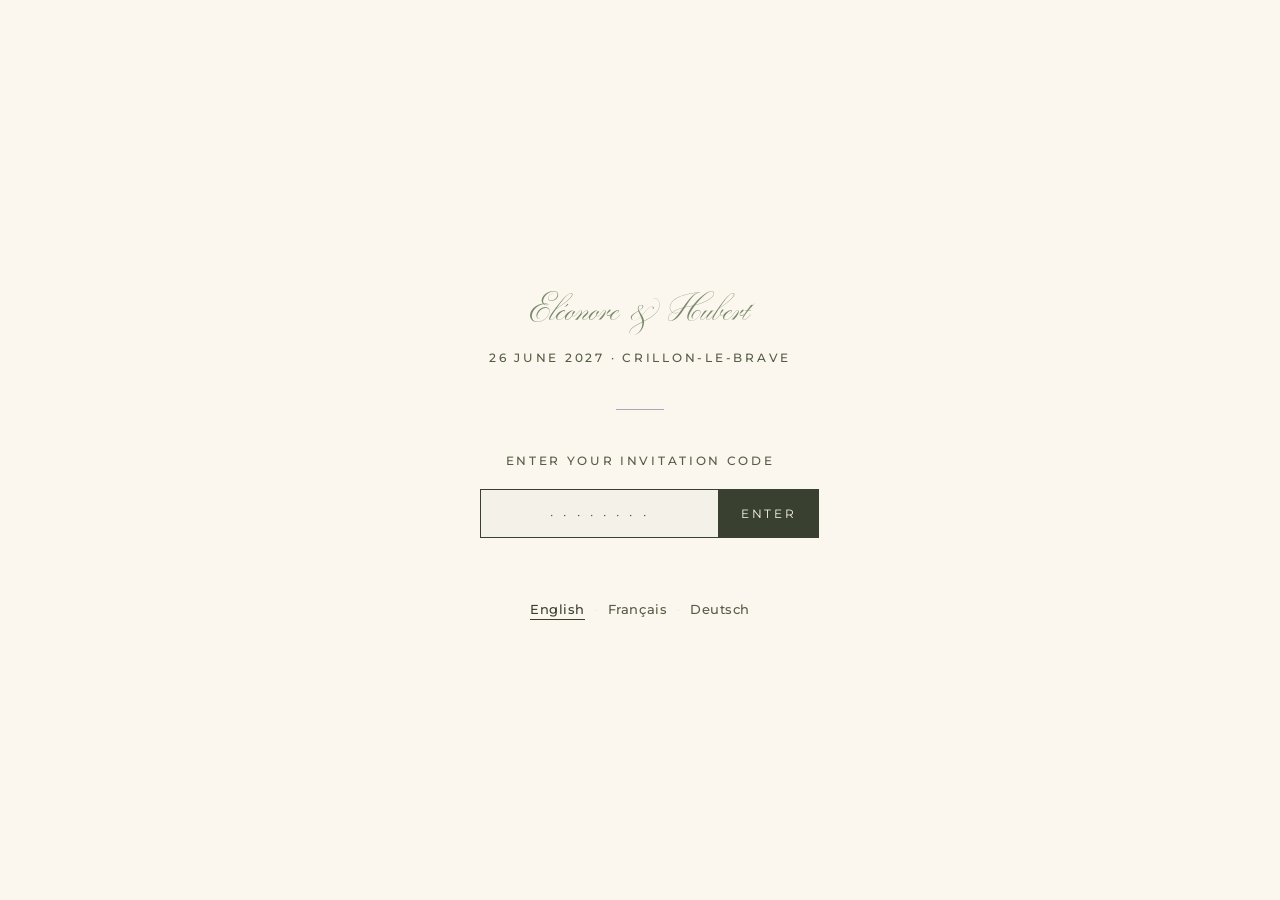
==== commit 6efdf1b8: "Lighter palette, a single welcome, and a "Before the day" page The welcome page was doing three jobs" ====
--- a/index.html
+++ b/index.html
@@ -44,6 +44,7 @@
       <div class="nav-logo">É &amp; H</div>
       <div class="nav-links">
         <a href="#welcome" class="nav-link" data-i18n="nav_welcome">Welcome</a>
+        <a href="#before" class="nav-link" data-i18n="nav_before">Before the day</a>
         <a href="#programme" class="nav-link" data-i18n="nav_programme">Programme</a>
         <a href="#map" class="nav-link" data-i18n="nav_map">Map</a>
         <a href="#accommodation" class="nav-link" data-i18n="nav_accommodation">Accommodation</a>
@@ -72,6 +73,7 @@
     </div>
     <div class="nav-mobile" id="mobile-menu">
       <a href="#welcome" class="nav-link" data-i18n="nav_welcome">Welcome</a>
+      <a href="#before" class="nav-link" data-i18n="nav_before">Before the day</a>
       <a href="#programme" class="nav-link" data-i18n="nav_programme">Programme</a>
       <a href="#map" class="nav-link" data-i18n="nav_map">Map</a>
       <a href="#accommodation" class="nav-link" data-i18n="nav_accommodation">Accommodation</a>
@@ -110,7 +112,6 @@
       </p>
       <div class="welcome-buttons">
         <button class="btn btn-primary" id="rsvp-btn" data-i18n="btn_rsvp">Receive my invitation</button>
-        <button class="btn btn-secondary" id="save-the-date-btn" data-i18n="btn_save">Save the Date</button>
       </div>
       <div id="recognition-banner" class="recognition-banner" style="display:none;">
         <p class="recognition-text" id="recognition-text"></p>
@@ -123,20 +124,6 @@
     </div>
     </div>
 
-    <!-- Playlist suggestions — below the fold, still part of Bienvenue -->
-    <div class="songs-card">
-      <span class="songs-note-icon" aria-hidden="true">♪</span>
-      <h2 class="songs-title" data-i18n="songs_title">Songs to which you'll be dancing all night long!</h2>
-      <p class="songs-note" data-i18n="songs_note">One track at a time — we are building the playlist as they come in.</p>
-      <form class="songs-form" id="songs-form" autocomplete="off">
-        <input type="text" id="songs-input" class="songs-input" maxlength="160"
-               data-i18n-placeholder="songs_placeholder" placeholder="Artist — Song title"
-               data-i18n-aria="songs_title" aria-label="Songs to which you'll be dancing all night long!">
-        <button type="submit" class="songs-submit" id="songs-submit" data-i18n="songs_add">Add</button>
-      </form>
-      <p class="songs-status" id="songs-status" role="status" aria-live="polite"></p>
-      <button type="button" class="songs-view" id="songs-view-btn" data-i18n="songs_view">See the playlist so far</button>
-    </div>
   </section>
 
   <!-- PLAYLIST POPUP -->
@@ -148,6 +135,43 @@
       <ul class="songs-list" id="songs-list"></ul>
     </div>
   </div>
+
+  <!-- BEFORE THE DAY — the two things a guest can do now -->
+  <section id="before" class="section-content">
+    <div class="content-inner">
+      <div class="section-header">
+        <h2 class="section-title" data-i18n="before_title">Before the day</h2>
+        <div class="section-rule"></div>
+      </div>
+
+      <div class="before-grid">
+        <div class="before-card">
+          <p class="before-lead" data-i18n="cal_lead">The date is a long way off, and diaries have a way of filling up. Add it to yours now — we will do the remembering.</p>
+          <span class="before-mark" aria-hidden="true">&#10022;</span>
+          <h3 class="before-name" data-i18n="cal_title">Keep the day</h3>
+          <div class="before-body">
+            <button class="btn btn-blue" id="save-the-date-btn" data-i18n="btn_calendar">Add to my calendar</button>
+          </div>
+        </div>
+
+        <div class="before-card">
+          <p class="before-lead" data-i18n="songs_lead">The dance floor is the part we most want to get right. Tell us the song that will get you onto it.</p>
+          <span class="before-mark" aria-hidden="true">&#9834;</span>
+          <h3 class="before-name" data-i18n="songs_title">Build the playlist</h3>
+          <div class="before-body">
+            <form class="songs-form" id="songs-form" autocomplete="off">
+        <input type="text" id="songs-input" class="songs-input" maxlength="160"
+               data-i18n-placeholder="songs_placeholder" placeholder="Artist — Song title"
+               data-i18n-aria="songs_title" aria-label="Songs to which you'll be dancing all night long!">
+        <button type="submit" class="songs-submit" id="songs-submit" data-i18n="songs_add">Add</button>
+      </form>
+            <p class="songs-status" id="songs-status" role="status" aria-live="polite"></p>
+            <button type="button" class="songs-view" id="songs-view-btn" data-i18n="songs_view">See the playlist so far</button>
+          </div>
+        </div>
+      </div>
+    </div>
+  </section>
 
   <!-- PROGRAMME -->
   <section id="programme" class="section-content">
@@ -180,7 +204,7 @@
         <div class="prog-day-label" data-i18n="prog_saturday">Saturday, 26 June</div>
         <div class="prog-events">
           <div class="prog-event">
-            <div class="prog-time-wrap"><span class="prog-time">16:30 – 18:00</span></div>
+            <div class="prog-time-wrap"><span class="prog-time">11:00 – 12:30</span></div>
             <div class="prog-timeline"><span class="prog-dot"></span></div>
             <div class="prog-details">
               <div class="prog-name" data-i18n="prog_ceremony_name">Religious Ceremony</div>
@@ -321,13 +345,15 @@
 
       <p class="accom-suggestions-intro" data-i18n="accom_suggestions_intro">A few of our own suggestions to get you started:</p>
 
+      <p class="accom-stay-help" data-i18n="accom_stay_help">Two words worth knowing. A gîte is a self-catering holiday house rented as a whole — kitchen, bedrooms and all — which suits a family or a few couples booking together. A chambre d’hôtes is a bed &amp; breakfast where you book a single room, breakfast included. Each card below says which it is: “Book a room” means exactly that — you never have to take a whole house.</p>
+
       <div class="accom-filters">
         <div class="filter-row">
           <span class="filter-label" data-i18n="filter_type">Type</span>
           <button class="filter-pill active" data-filter-group="type" data-filter-value="all" data-i18n="filter_all">All</button>
-          <button class="filter-pill" data-filter-group="type" data-filter-value="hotel" data-i18n="filter_hotel">Hotel</button>
-          <button class="filter-pill" data-filter-group="type" data-filter-value="home" data-i18n="filter_home">Entire Home</button>
-          <button class="filter-pill" data-filter-group="type" data-filter-value="gite" data-i18n="filter_gite">Gîte</button>
+          <button class="filter-pill" data-filter-group="type" data-filter-value="hotel" data-i18n="filter_hotel">Hotels</button>
+          <button class="filter-pill" data-filter-group="type" data-filter-value="rooms" data-i18n="filter_rooms">Book a room</button>
+          <button class="filter-pill" data-filter-group="type" data-filter-value="whole" data-i18n="filter_whole">Whole place</button>
         </div>
         <div class="filter-row">
           <span class="filter-label" data-i18n="filter_budget">Budget</span>
@@ -348,175 +374,160 @@
 
       <div class="hotel-grid">
 
-        <!-- Premium Hotels -->
+        <!-- Hotels — you book a room -->
         <div class="hotel-card" data-type="hotel" data-budget="luxury" data-capacity="2">
-          <div class="hotel-tier" data-i18n="tier_prem_hotel">Premium Hotel</div>
+          <div class="hotel-tier" data-i18n="tier_hotel">Hotel room</div>
           <h3 class="hotel-name">Hôtel Crillon-le-Brave</h3>
-          <div class="hotel-meta"><span data-i18n="accom_distance">Distance</span>: <em data-i18n="accom_onsite">On site</em></div>
+          <div class="hotel-meta"><span data-i18n="accom_distance">Distance:</span> <em data-i18n="accom_onsite">On site</em></div>
           <div class="hotel-price">€€€€</div>
           <p class="hotel-note" data-i18n="note_crillon">Ultra high-end Relais &amp; Châteaux at the heart of the village. Walking distance to the ceremony.</p>
           <a href="https://www.crillonlebrave.com/" class="hotel-link" target="_blank" rel="noopener noreferrer" data-i18n="accom_book">Book now →</a>
         </div>
-
         <div class="hotel-card" data-type="hotel" data-budget="luxury" data-capacity="2">
-          <div class="hotel-tier" data-i18n="tier_prem_hotel">Premium Hotel</div>
+          <div class="hotel-tier" data-i18n="tier_hotel">Hotel room</div>
           <h3 class="hotel-name">La Maison de Crillon</h3>
-          <div class="hotel-meta"><span data-i18n="accom_distance">Distance</span>: 0–2 min</div>
+          <div class="hotel-meta"><span data-i18n="accom_distance">Distance:</span> 0–2 min</div>
           <div class="hotel-price">€€€€</div>
           <p class="hotel-note" data-i18n="note_maison_crillon">Adults only. Boutique hotel, very refined. No children.</p>
           <a href="https://lamaisondecrillon.com/en/" class="hotel-link" target="_blank" rel="noopener noreferrer" data-i18n="accom_book">Book now →</a>
         </div>
-
         <div class="hotel-card" data-type="hotel" data-budget="luxury" data-capacity="2">
-          <div class="hotel-tier" data-i18n="tier_prem_hotel">Premium Hotel</div>
+          <div class="hotel-tier" data-i18n="tier_hotel">Hotel room</div>
           <h3 class="hotel-name">Château de Mazan</h3>
-          <div class="hotel-meta"><span data-i18n="accom_distance">Distance</span>: 10 min</div>
+          <div class="hotel-meta"><span data-i18n="accom_distance">Distance:</span> 10 min</div>
           <div class="hotel-price">€€€</div>
           <p class="hotel-note" data-i18n="note_chateau_mazan">Large château hotel. Easiest logistics for guests travelling in bigger groups.</p>
           <a href="https://www.chateaudemazan.com/en/" class="hotel-link" target="_blank" rel="noopener noreferrer" data-i18n="accom_book">Book now →</a>
         </div>
 
-        <!-- Entire Homes -->
-        <div class="hotel-card" data-type="home" data-budget="comfort" data-capacity="10">
-          <div class="hotel-tier" data-i18n="tier_entire_home">Entire Home</div>
+        <!-- Guest houses — you book a room, breakfast included -->
+        <div class="hotel-card" data-type="rooms" data-budget="simple" data-capacity="11">
+          <div class="hotel-tier" data-i18n="tier_guest_room">B&amp;B room</div>
+          <h3 class="hotel-name">Le Mas Saint-Jacques</h3>
+          <div class="hotel-capacity">5 <span data-i18n="accom_rooms">rooms</span> · <span data-i18n="accom_up_to">up to</span> 11 <span data-i18n="accom_guests">guests</span></div>
+          <div class="hotel-meta"><span data-i18n="accom_distance">Distance:</span> 0–2 min</div>
+          <div class="hotel-price">€€</div>
+          <p class="hotel-note" data-i18n="note_mas_stjacques">Closest option to the venue. Very convenient for the wedding weekend.</p>
+          <a href="https://www.le-mas-saint-jacques.fr/en" class="hotel-link" target="_blank" rel="noopener noreferrer" data-i18n="accom_book">Book now →</a>
+        </div>
+        <div class="hotel-card" data-type="rooms" data-budget="simple" data-capacity="13">
+          <div class="hotel-tier" data-i18n="tier_guest_room">B&amp;B room</div>
+          <h3 class="hotel-name">Le Clos Marceau</h3>
+          <div class="hotel-capacity">5 <span data-i18n="accom_rooms">rooms</span> · <span data-i18n="accom_up_to">up to</span> 13 <span data-i18n="accom_guests">guests</span></div>
+          <div class="hotel-meta"><span data-i18n="accom_distance">Distance:</span> 7 min</div>
+          <div class="hotel-price">€€</div>
+          <p class="hotel-note" data-i18n="note_clos_marceau">Well-rated B&amp;B. A solid fallback with good reviews.</p>
+          <a href="https://www.leclosmarceau.fr/" class="hotel-link" target="_blank" rel="noopener noreferrer" data-i18n="accom_book">Book now →</a>
+        </div>
+
+        <!-- Whole places — a house or gîte rented on its own, smallest first -->
+        <div class="hotel-card" data-type="whole" data-budget="simple" data-capacity="2">
+          <div class="hotel-tier" data-i18n="tier_gite">Gîte</div>
+          <h3 class="hotel-name">Le Brin de Bois</h3>
+          <div class="hotel-capacity">2 <span data-i18n="accom_guests">guests</span></div>
+          <div class="hotel-meta"><span data-i18n="accom_distance">Distance:</span> 3–5 min</div>
+          <div class="hotel-price">€</div>
+          <p class="hotel-note" data-i18n="note_brin_bois">Small and budget-friendly. Quiet setting.</p>
+          <a href="https://www.lebrindebois.fr/" class="hotel-link" target="_blank" rel="noopener noreferrer" data-i18n="accom_book">Book now →</a>
+        </div>
+        <div class="hotel-card" data-type="whole" data-budget="simple" data-capacity="4">
+          <div class="hotel-tier" data-i18n="tier_gite">Gîte</div>
+          <h3 class="hotel-name">Le Jas du Ventoux</h3>
+          <div class="hotel-capacity">4 <span data-i18n="accom_guests">guests</span></div>
+          <div class="hotel-meta"><span data-i18n="accom_distance">Distance:</span> 0–2 min</div>
+          <div class="hotel-price">€€</div>
+          <p class="hotel-note" data-i18n="note_jas_ventoux">Charming and simple. Very close to the venue.</p>
+          <a href="https://www.lejasduventoux.fr/" class="hotel-link" target="_blank" rel="noopener noreferrer" data-i18n="accom_book">Book now →</a>
+        </div>
+        <div class="hotel-card" data-type="whole" data-budget="comfort" data-capacity="6">
+          <div class="hotel-tier" data-i18n="tier_whole_home">Whole house</div>
+          <h3 class="hotel-name">Villa Armajeva</h3>
+          <div class="hotel-capacity">6 <span data-i18n="accom_guests">guests</span></div>
+          <div class="hotel-meta"><span data-i18n="accom_distance">Distance:</span> 3–5 min</div>
+          <div class="hotel-price">€€€</div>
+          <p class="hotel-note" data-i18n="note_armajeva">Modern villa, quiet setting. Great for a small group.</p>
+          <a href="https://www.villaarmajeva.be/fr" class="hotel-link" target="_blank" rel="noopener noreferrer" data-i18n="accom_book">Book now →</a>
+        </div>
+        <div class="hotel-card" data-type="whole" data-budget="simple" data-capacity="8">
+          <div class="hotel-tier" data-i18n="tier_gite">Gîte</div>
+          <h3 class="hotel-name">La Sidoine</h3>
+          <div class="hotel-capacity">8 <span data-i18n="accom_guests">guests</span></div>
+          <div class="hotel-meta"><span data-i18n="accom_distance">Distance:</span> 5 min</div>
+          <div class="hotel-price">€€</div>
+          <p class="hotel-note" data-i18n="note_sidoine">Nature setting with split units. Calm and peaceful.</p>
+          <a href="https://la-sidoine.fr/" class="hotel-link" target="_blank" rel="noopener noreferrer" data-i18n="accom_book">Book now →</a>
+        </div>
+        <div class="hotel-card" data-type="whole" data-budget="comfort" data-capacity="8">
+          <div class="hotel-tier" data-i18n="tier_whole_home">Whole house</div>
+          <h3 class="hotel-name">À l'aube du Ventoux</h3>
+          <div class="hotel-capacity">8 <span data-i18n="accom_guests">guests</span></div>
+          <div class="hotel-meta"><span data-i18n="accom_distance">Distance:</span> 3–5 min</div>
+          <div class="hotel-price">€€€</div>
+          <p class="hotel-note" data-i18n="note_aube_ventoux">Spacious with pool. Classic Provence feel.</p>
+          <a href="http://www.aube-du-ventoux.be/welkom/welkom_eng.html" class="hotel-link" target="_blank" rel="noopener noreferrer" data-i18n="accom_book">Book now →</a>
+        </div>
+        <div class="hotel-card" data-type="whole" data-budget="comfort" data-capacity="10">
+          <div class="hotel-tier" data-i18n="tier_whole_home">Whole house</div>
           <h3 class="hotel-name">Maison Bécaras</h3>
-          <div class="hotel-capacity">10–16 <span data-i18n="accom_guests">guests</span></div>
-          <div class="hotel-meta"><span data-i18n="accom_distance">Distance</span>: 7 min</div>
+          <div class="hotel-capacity"><span data-i18n="accom_up_to">up to</span> 10 <span data-i18n="accom_guests">guests</span></div>
+          <div class="hotel-meta"><span data-i18n="accom_distance">Distance:</span> 7 min</div>
           <div class="hotel-price">€€€</div>
           <p class="hotel-note" data-i18n="note_becaras">Beautiful views. Can combine main house with B&amp;B rooms. Ideal for groups.</p>
           <a href="https://maisondebecaras.com/" class="hotel-link" target="_blank" rel="noopener noreferrer" data-i18n="accom_book">Book now →</a>
         </div>
-
-        <div class="hotel-card" data-type="home" data-budget="comfort" data-capacity="6">
-          <div class="hotel-tier" data-i18n="tier_entire_home">Entire Home</div>
-          <h3 class="hotel-name">Villa Armajeva</h3>
-          <div class="hotel-capacity">6 <span data-i18n="accom_guests">guests</span></div>
-          <div class="hotel-meta"><span data-i18n="accom_distance">Distance</span>: 3–5 min</div>
-          <div class="hotel-price">€€€</div>
-          <p class="hotel-note" data-i18n="note_armajeva">Modern villa, quiet setting. Great for a small group.</p>
-          <a href="https://www.villaarmajeva.be/fr" class="hotel-link" target="_blank" rel="noopener noreferrer" data-i18n="accom_book">Book now →</a>
-        </div>
-
-        <div class="hotel-card" data-type="home" data-budget="comfort" data-capacity="8">
-          <div class="hotel-tier" data-i18n="tier_entire_home">Entire Home</div>
-          <h3 class="hotel-name">À l'aube du Ventoux</h3>
-          <div class="hotel-capacity">8 <span data-i18n="accom_guests">guests</span></div>
-          <div class="hotel-meta"><span data-i18n="accom_distance">Distance</span>: 3–5 min</div>
-          <div class="hotel-price">€€€</div>
-          <p class="hotel-note" data-i18n="note_aube_ventoux">Spacious with pool. Classic Provence feel.</p>
-          <a href="http://www.aube-du-ventoux.be/welkom/welkom_eng.html" class="hotel-link" target="_blank" rel="noopener noreferrer" data-i18n="accom_book">Book now →</a>
-        </div>
-
-        <!-- Group Gîtes -->
-        <div class="hotel-card" data-type="gite" data-budget="comfort" data-capacity="12">
-          <div class="hotel-tier" data-i18n="tier_group_gite">Group Gîte</div>
+        <div class="hotel-card" data-type="whole" data-budget="comfort" data-capacity="10">
+          <div class="hotel-tier" data-i18n="tier_gite">Gîte</div>
+          <h3 class="hotel-name">Domaine des Pierres</h3>
+          <div class="hotel-capacity">10–20 <span data-i18n="accom_guests">guests</span></div>
+          <div class="hotel-meta"><span data-i18n="accom_distance">Distance:</span> 7 min</div>
+          <div class="hotel-price">€€</div>
+          <p class="hotel-note" data-i18n="note_dom_pierres">Flexible capacity with pool. Good host, easy to coordinate.</p>
+          <a href="https://domainedespierres.fr/" class="hotel-link" target="_blank" rel="noopener noreferrer" data-i18n="accom_book">Book now →</a>
+        </div>
+        <div class="hotel-card" data-type="whole" data-budget="comfort" data-capacity="12">
+          <div class="hotel-tier" data-i18n="tier_gite">Gîte</div>
           <h3 class="hotel-name">Gîtes Gautier</h3>
-          <div class="hotel-capacity">12 <span data-i18n="accom_guests">guests</span></div>
-          <div class="hotel-meta"><span data-i18n="accom_distance">Distance</span>: 5 min</div>
+          <div class="hotel-capacity">12 <span data-i18n="accom_guests">guests</span></div>
+          <div class="hotel-meta"><span data-i18n="accom_distance">Distance:</span> 5 min</div>
           <div class="hotel-price">€€</div>
           <p class="hotel-note" data-i18n="note_gautier">Multiple units, good for splitting between families or friend groups.</p>
           <a href="https://www.gitesventoux.fr/" class="hotel-link" target="_blank" rel="noopener noreferrer" data-i18n="accom_book">Book now →</a>
         </div>
-
-        <div class="hotel-card" data-type="gite" data-budget="comfort" data-capacity="45">
-          <div class="hotel-tier" data-i18n="tier_group_gite">Group Gîte</div>
+        <div class="hotel-card" data-type="whole" data-budget="comfort" data-capacity="15">
+          <div class="hotel-tier" data-i18n="tier_gite">Gîte</div>
+          <h3 class="hotel-name">Chez Nico</h3>
+          <div class="hotel-capacity">15 <span data-i18n="accom_guests">guests</span></div>
+          <div class="hotel-meta"><span data-i18n="accom_distance">Distance:</span> 7 min</div>
+          <div class="hotel-price">€€</div>
+          <p class="hotel-note" data-i18n="note_chez_nico">Central Bédoin. Apartments grouped together, easy to coordinate.</p>
+          <a href="https://www.cheznico-ventoux.fr/" class="hotel-link" target="_blank" rel="noopener noreferrer" data-i18n="accom_book">Book now →</a>
+        </div>
+        <div class="hotel-card" data-type="whole" data-budget="comfort" data-capacity="19">
+          <div class="hotel-tier" data-i18n="tier_gite">Gîte</div>
+          <h3 class="hotel-name">Maison La Divine</h3>
+          <div class="hotel-capacity">19 <span data-i18n="accom_guests">guests</span></div>
+          <div class="hotel-meta"><span data-i18n="accom_distance">Distance:</span> 25 min</div>
+          <div class="hotel-price">€€</div>
+          <p class="hotel-note" data-i18n="note_maison_divine">A bastide in the village of Villes-sur-Auzon, at the foot of the Ventoux. Eight bedrooms, a mosaic pool and a Mediterranean garden.</p>
+          <a href="https://www.maisonladivine.com/en" class="hotel-link" target="_blank" rel="noopener noreferrer" data-i18n="accom_book">Book now →</a>
+        </div>
+        <div class="hotel-card" data-type="whole" data-budget="comfort" data-capacity="32">
+          <div class="hotel-tier" data-i18n="tier_gite">Gîte</div>
+          <h3 class="hotel-name">Moulin d'Antelon</h3>
+          <div class="hotel-capacity"><span data-i18n="accom_up_to">up to</span> 32 <span data-i18n="accom_guests">guests</span></div>
+          <div class="hotel-meta"><span data-i18n="accom_distance">Distance:</span> 5–7 min</div>
+          <div class="hotel-price">€€</div>
+          <p class="hotel-note" data-i18n="note_moulin">Very large capacity. Ideal for big groups who want to stay together.</p>
+          <a href="http://www.moulin-dantelon.com/" class="hotel-link" target="_blank" rel="noopener noreferrer" data-i18n="accom_book">Book now →</a>
+        </div>
+        <div class="hotel-card" data-type="whole" data-budget="comfort" data-capacity="45">
+          <div class="hotel-tier" data-i18n="tier_gite">Gîte</div>
           <h3 class="hotel-name">Le Mas Saint-Gens</h3>
-          <div class="hotel-capacity"><span data-i18n="accom_up_to">up to</span> 45 <span data-i18n="accom_guests">guests</span></div>
-          <div class="hotel-meta"><span data-i18n="accom_distance">Distance</span>: 20 min</div>
+          <div class="hotel-capacity"><span data-i18n="accom_up_to">up to</span> 45 <span data-i18n="accom_guests">guests</span></div>
+          <div class="hotel-meta"><span data-i18n="accom_distance">Distance:</span> 20 min</div>
           <div class="hotel-price">€€</div>
           <p class="hotel-note" data-i18n="note_mas_stgens">A 17th-century mas outside Carpentras: three houses and three apartments, 17 bedrooms in all. The largest option on this list.</p>
           <a href="https://www.massaintgens.com/" class="hotel-link" target="_blank" rel="noopener noreferrer" data-i18n="accom_book">Book now →</a>
-        </div>
-
-        <div class="hotel-card" data-type="gite" data-budget="comfort" data-capacity="19">
-          <div class="hotel-tier" data-i18n="tier_group_gite">Group Gîte</div>
-          <h3 class="hotel-name">Maison La Divine</h3>
-          <div class="hotel-capacity">19 <span data-i18n="accom_guests">guests</span></div>
-          <div class="hotel-meta"><span data-i18n="accom_distance">Distance</span>: 25 min</div>
-          <div class="hotel-price">€€</div>
-          <p class="hotel-note" data-i18n="note_maison_divine">A bastide in the village of Villes-sur-Auzon, at the foot of the Ventoux. Eight bedrooms, a mosaic pool and a Mediterranean garden.</p>
-          <a href="https://www.maisonladivine.com/en" class="hotel-link" target="_blank" rel="noopener noreferrer" data-i18n="accom_book">Book now →</a>
-        </div>
-
-        <div class="hotel-card" data-type="gite" data-budget="comfort" data-capacity="32">
-          <div class="hotel-tier" data-i18n="tier_group_gite">Group Gîte</div>
-          <h3 class="hotel-name">Moulin d'Antelon</h3>
-          <div class="hotel-capacity"><span data-i18n="accom_up_to">up to</span> 32 <span data-i18n="accom_guests">guests</span></div>
-          <div class="hotel-meta"><span data-i18n="accom_distance">Distance</span>: 5–7 min</div>
-          <div class="hotel-price">€€</div>
-          <p class="hotel-note" data-i18n="note_moulin">Very large capacity. Ideal for big groups who want to stay together.</p>
-          <a href="http://www.moulin-dantelon.com/" class="hotel-link" target="_blank" rel="noopener noreferrer" data-i18n="accom_book">Book now →</a>
-        </div>
-
-        <div class="hotel-card" data-type="gite" data-budget="comfort" data-capacity="15">
-          <div class="hotel-tier" data-i18n="tier_group_gite">Group Gîte</div>
-          <h3 class="hotel-name">Chez Nico</h3>
-          <div class="hotel-capacity">15 <span data-i18n="accom_guests">guests</span></div>
-          <div class="hotel-meta"><span data-i18n="accom_distance">Distance</span>: 7 min</div>
-          <div class="hotel-price">€€</div>
-          <p class="hotel-note" data-i18n="note_chez_nico">Central Bédoin. Apartments grouped together, easy to coordinate.</p>
-          <a href="https://www.cheznico-ventoux.fr/" class="hotel-link" target="_blank" rel="noopener noreferrer" data-i18n="accom_book">Book now →</a>
-        </div>
-
-        <div class="hotel-card" data-type="gite" data-budget="comfort" data-capacity="10">
-          <div class="hotel-tier" data-i18n="tier_group_gite">Group Gîte</div>
-          <h3 class="hotel-name">Domaine des Pierres</h3>
-          <div class="hotel-capacity">10–20 <span data-i18n="accom_guests">guests</span></div>
-          <div class="hotel-meta"><span data-i18n="accom_distance">Distance</span>: 7 min</div>
-          <div class="hotel-price">€€</div>
-          <p class="hotel-note" data-i18n="note_dom_pierres">Flexible capacity with pool. Good host, easy to coordinate.</p>
-          <a href="https://domainedespierres.fr/" class="hotel-link" target="_blank" rel="noopener noreferrer" data-i18n="accom_book">Book now →</a>
-        </div>
-
-        <!-- Small Stays -->
-        <div class="hotel-card" data-type="home" data-budget="simple" data-capacity="11">
-          <div class="hotel-tier" data-i18n="tier_small_stay">Small Stay</div>
-          <h3 class="hotel-name">Le Mas Saint-Jacques</h3>
-          <div class="hotel-capacity">11 <span data-i18n="accom_guests">guests</span></div>
-          <div class="hotel-meta"><span data-i18n="accom_distance">Distance</span>: 0–2 min</div>
-          <div class="hotel-price">€€</div>
-          <p class="hotel-note" data-i18n="note_mas_stjacques">Closest option to the venue. Very convenient for the wedding weekend.</p>
-          <a href="https://www.le-mas-saint-jacques.fr/en" class="hotel-link" target="_blank" rel="noopener noreferrer" data-i18n="accom_book">Book now →</a>
-        </div>
-
-        <div class="hotel-card" data-type="home" data-budget="simple" data-capacity="4">
-          <div class="hotel-tier" data-i18n="tier_small_stay">Small Stay</div>
-          <h3 class="hotel-name">Le Jas du Ventoux</h3>
-          <div class="hotel-capacity">4 <span data-i18n="accom_guests">guests</span></div>
-          <div class="hotel-meta"><span data-i18n="accom_distance">Distance</span>: 0–2 min</div>
-          <div class="hotel-price">€€</div>
-          <p class="hotel-note" data-i18n="note_jas_ventoux">Charming and simple. Very close to the venue.</p>
-          <a href="https://www.lejasduventoux.fr/" class="hotel-link" target="_blank" rel="noopener noreferrer" data-i18n="accom_book">Book now →</a>
-        </div>
-
-        <div class="hotel-card" data-type="home" data-budget="simple" data-capacity="2">
-          <div class="hotel-tier" data-i18n="tier_small_stay">Small Stay</div>
-          <h3 class="hotel-name">Le Brin de Bois</h3>
-          <div class="hotel-capacity">2 <span data-i18n="accom_guests">guests</span></div>
-          <div class="hotel-meta"><span data-i18n="accom_distance">Distance</span>: 3–5 min</div>
-          <div class="hotel-price">€</div>
-          <p class="hotel-note" data-i18n="note_brin_bois">Small and budget-friendly. Quiet setting.</p>
-          <a href="https://www.lebrindebois.fr/" class="hotel-link" target="_blank" rel="noopener noreferrer" data-i18n="accom_book">Book now →</a>
-        </div>
-
-        <div class="hotel-card" data-type="home" data-budget="simple" data-capacity="8">
-          <div class="hotel-tier" data-i18n="tier_small_stay">Small Stay</div>
-          <h3 class="hotel-name">La Sidoine</h3>
-          <div class="hotel-capacity">8 <span data-i18n="accom_guests">guests</span></div>
-          <div class="hotel-meta"><span data-i18n="accom_distance">Distance</span>: 5 min</div>
-          <div class="hotel-price">€€</div>
-          <p class="hotel-note" data-i18n="note_sidoine">Nature setting with split units. Calm and peaceful.</p>
-          <a href="https://la-sidoine.fr/" class="hotel-link" target="_blank" rel="noopener noreferrer" data-i18n="accom_book">Book now →</a>
-        </div>
-
-        <div class="hotel-card" data-type="home" data-budget="simple" data-capacity="13">
-          <div class="hotel-tier" data-i18n="tier_small_stay">Small Stay</div>
-          <h3 class="hotel-name">Le Clos Marceau</h3>
-          <div class="hotel-capacity">13 <span data-i18n="accom_guests">guests</span></div>
-          <div class="hotel-meta"><span data-i18n="accom_distance">Distance</span>: 7 min</div>
-          <div class="hotel-price">€€</div>
-          <p class="hotel-note" data-i18n="note_clos_marceau">Well-rated B&amp;B. A solid fallback with good reviews.</p>
-          <a href="https://www.leclosmarceau.fr/" class="hotel-link" target="_blank" rel="noopener noreferrer" data-i18n="accom_book">Book now →</a>
         </div>
 
       </div>
--- a/style.css
+++ b/style.css
@@ -11,29 +11,29 @@
 }
 
 :root {
-  --cream:      #F7F1E6;
-  --cream-alt:  #F0E8D9;
+  --cream:      #FBF7EF;
+  --cream-alt:  #F4EEE2;
   /* Lifts a panel off the cream instead of sinking it. A darker tint fills
      a narrow phone screen and reads heavy; a lighter one stays airy at any
      width, and the blue edge does the separating. */
-  --cream-lift: #FAF6EE;
+  --cream-lift: #FFFCF6;
 
   /* Ink — dark, ~11:1 contrast on cream. Used for all body copy, menus, labels, form fields. */
-  --ink:       #363B26;
-  --ink-deep:  #23260F;
-  --ink-mid:   #4B5136;
+  --ink:       #3A4030;
+  --ink-deep:  #272C1D;
+  --ink-mid:   #555C45;
 
   /* Olive — the lighter sage-green brand color, reserved for display type only
      (names, section titles, the wordmark) where a softer tone reads elegant. */
-  --olive:      #657252;
-  --olive-deep: #525C42;
+  --olive:      #7A8A6B;
+  --olive-deep: #65745A;
 
   /* Dusty blue — the one saturated accent, used sparingly and only to mark
      structure (the numbered steps of the RSVP, the rule between one guest and
      the next). --blue carries fills and rules; --blue-deep is the text-safe
      variant at 5.4:1 on cream, and ink on --blue measures 4.8:1. */
-  --blue:      #92AAC4;
-  --blue-deep: #4F6480;
+  --blue:      #96A8BC;
+  --blue-deep: #4E6A84;
 
   /* Smoky lavender — subtle accent, desaturated and used mostly as fine hairlines
      threaded throughout the site rather than solid fills. */
@@ -210,13 +210,13 @@
   min-width: 72px;
 }
 .nav-links {
-  display: flex; align-items: center; gap: 36px;
+  display: flex; align-items: center; gap: 22px;
 }
 .nav-link {
   font-family: var(--sans);
-  font-size: 0.76rem;
+  font-size: 0.73rem;
   font-weight: 500;
-  letter-spacing: 0.22em;
+  letter-spacing: 0.15em;
   text-transform: uppercase;
   color: var(--ink);
   text-decoration: none;
@@ -374,6 +374,81 @@
 .recognition-clear { color: var(--ink-mid); font-weight: 500; }
 .recognition-clear:hover { color: var(--ink); }
 .recognition-sep { color: var(--lavender); }
+
+/* ── Before the day ─────────────────────────────── */
+/* The two things a guest can usefully do now, side by side: keep the date,
+   and name a song. Each is introduced by a sentence rather than left to
+   explain itself with a bare button. */
+.before-grid {
+  display: grid;
+  gap: 22px;
+  grid-template-columns: 1fr 1fr;
+  max-width: 920px;
+  margin: 0 auto;
+}
+.before-card {
+  background: var(--cream-lift);
+  border: 0.5px solid var(--lavender-line);
+  border-radius: 2px;
+  padding: 34px 30px 30px;
+  text-align: center;
+  display: flex;
+  flex-direction: column;
+  align-items: center;
+}
+.before-lead {
+  font-family: var(--serif);
+  font-style: italic;
+  font-size: 1.04rem;
+  line-height: 1.62;
+  color: var(--ink-mid);
+  max-width: 34ch;
+  /* Three lines are reserved whatever the language, so the two cards'
+     ornaments, names and controls stay on the same lines as each other. */
+  min-height: 4.9em;
+}
+.before-mark {
+  font-size: 1.15rem;
+  color: var(--blue-deep);
+  margin-top: 14px;
+  line-height: 1;
+}
+.before-name {
+  font-family: var(--script);
+  font-weight: 400;
+  font-size: 2rem;
+  line-height: 1;
+  color: var(--olive);
+  margin-top: 10px;
+}
+/* Top-aligned, not pushed to the foot: the song card's controls are taller
+   than the lone calendar button, and bottom-aligning them opened a hole in
+   the middle of the shorter card. */
+.before-body {
+  padding-top: 22px;
+  width: 100%;
+  display: flex;
+  flex-direction: column;
+  align-items: center;
+  gap: 12px;
+}
+.before-body .songs-form { margin: 0; width: 100%; }
+.before-body .songs-status { margin: 0; }
+
+/* The blue button: the one place the accent carries a filled shape. */
+.btn-blue {
+  background: var(--blue-deep);
+  color: var(--cream-lift);
+  border: 1px solid var(--blue-deep);
+}
+.btn-blue:hover { background: var(--blue); color: var(--ink); border-color: var(--blue); }
+
+@media (max-width: 760px) {
+  .before-grid { grid-template-columns: 1fr; gap: 18px; }
+  .before-card { padding: 28px 22px 24px; }
+  /* Stacked, there is nothing to line up with. */
+  .before-lead { min-height: 0; }
+}
 
 /* ── Song suggestions (welcome page) ────────────── */
 .songs-card {
@@ -407,7 +482,7 @@
   /* Scales down on narrow screens so the French and German wordings, which
      are longer than the English, still hold a single line on a phone. */
   font-size: clamp(0.98rem, 3.9vw, 1.5rem); font-weight: 300; font-style: italic;
-  color: var(--olive);
+  color: var(--olive-deep);
   line-height: 1.3;
   margin-bottom: 8px;
 }
@@ -837,7 +912,7 @@
 .accom-search-title {
   font-family: var(--serif);
   font-size: 1.4rem; font-weight: 300; font-style: italic;
-  color: var(--olive);
+  color: var(--olive-deep);
   margin-bottom: 12px;
 }
 .accom-search-intro {
@@ -859,7 +934,21 @@
   text-align: center;
   font-size: 1.02rem; font-weight: 300; font-style: italic;
   color: var(--ink-mid);
-  margin-bottom: 32px;
+  margin-bottom: 24px;
+}
+/* Explains "gîte" and "chambre d'hôtes" so nobody assumes they have to
+   book a whole house. Uses the same blue rule as the RSVP sub-steps. */
+.accom-stay-help {
+  max-width: 760px;
+  margin: 0 auto 32px;
+  padding: 16px 20px;
+  background: var(--cream-lift);
+  border-left: 3px solid var(--blue);
+  border-radius: 3px;
+  font-size: 0.98rem;
+  font-weight: 300;
+  line-height: 1.8;
+  color: var(--ink-mid);
 }
 
 .accom-filters { margin-bottom: 36px; }
@@ -1079,7 +1168,7 @@
 .travel-subheading {
   font-family: var(--serif);
   font-size: 1.26rem; font-weight: 300; font-style: italic;
-  color: var(--olive);
+  color: var(--olive-deep);
   text-align: center;
   margin-bottom: 28px;
 }
@@ -1325,12 +1414,21 @@
 }
 
 /* ── Responsive ────────────────────────────────── */
+/* Seven tabs need the whole bar. The spelled-out languages give way to
+   the globe first; only then does the menu fold into the hamburger. */
+@media (max-width: 1200px) {
+  .nav-inner { padding: 24px 32px; }
+  .lang-switcher { display: none; }
+  .lang-icon-btn { display: flex; }
+}
+
+@media (max-width: 1040px) {
+  .nav-inner { padding: 20px 28px; }
+  .nav-links { display: none; }
+  .nav-hamburger { display: flex; }
+}
+
 @media (max-width: 900px) {
-  .nav-inner { padding: 20px 28px; }
-  .nav-links, .lang-switcher { display: none; }
-  .nav-hamburger { display: flex; }
-  .lang-icon-btn { display: flex; }
-
   .prog-event {
     grid-template-columns: 1fr;
     gap: 10px;
@@ -1426,6 +1524,20 @@
   margin-bottom: 10px;
 }
 .req { color: var(--ink-mid); margin-left: 2px; }
+/* A quiet second line on a label — the date and place of the Friday evening,
+   so nobody has to go back to the Programme to answer the question. */
+/* Friday closed off because Saturday was declined: dimmed and unclickable. */
+.att-friday-group.is-locked .radio-group { opacity: 0.4; pointer-events: none; }
+.att-friday-group.is-locked .form-label { opacity: 0.6; }
+.form-hint {
+  display: block;
+  font-family: var(--serif);
+  font-size: 0.82rem; font-weight: 400;
+  letter-spacing: 0; text-transform: none;
+  font-style: italic;
+  color: var(--olive-deep);
+  margin-top: 4px;
+}
 
 .form-input,
 .form-select,
